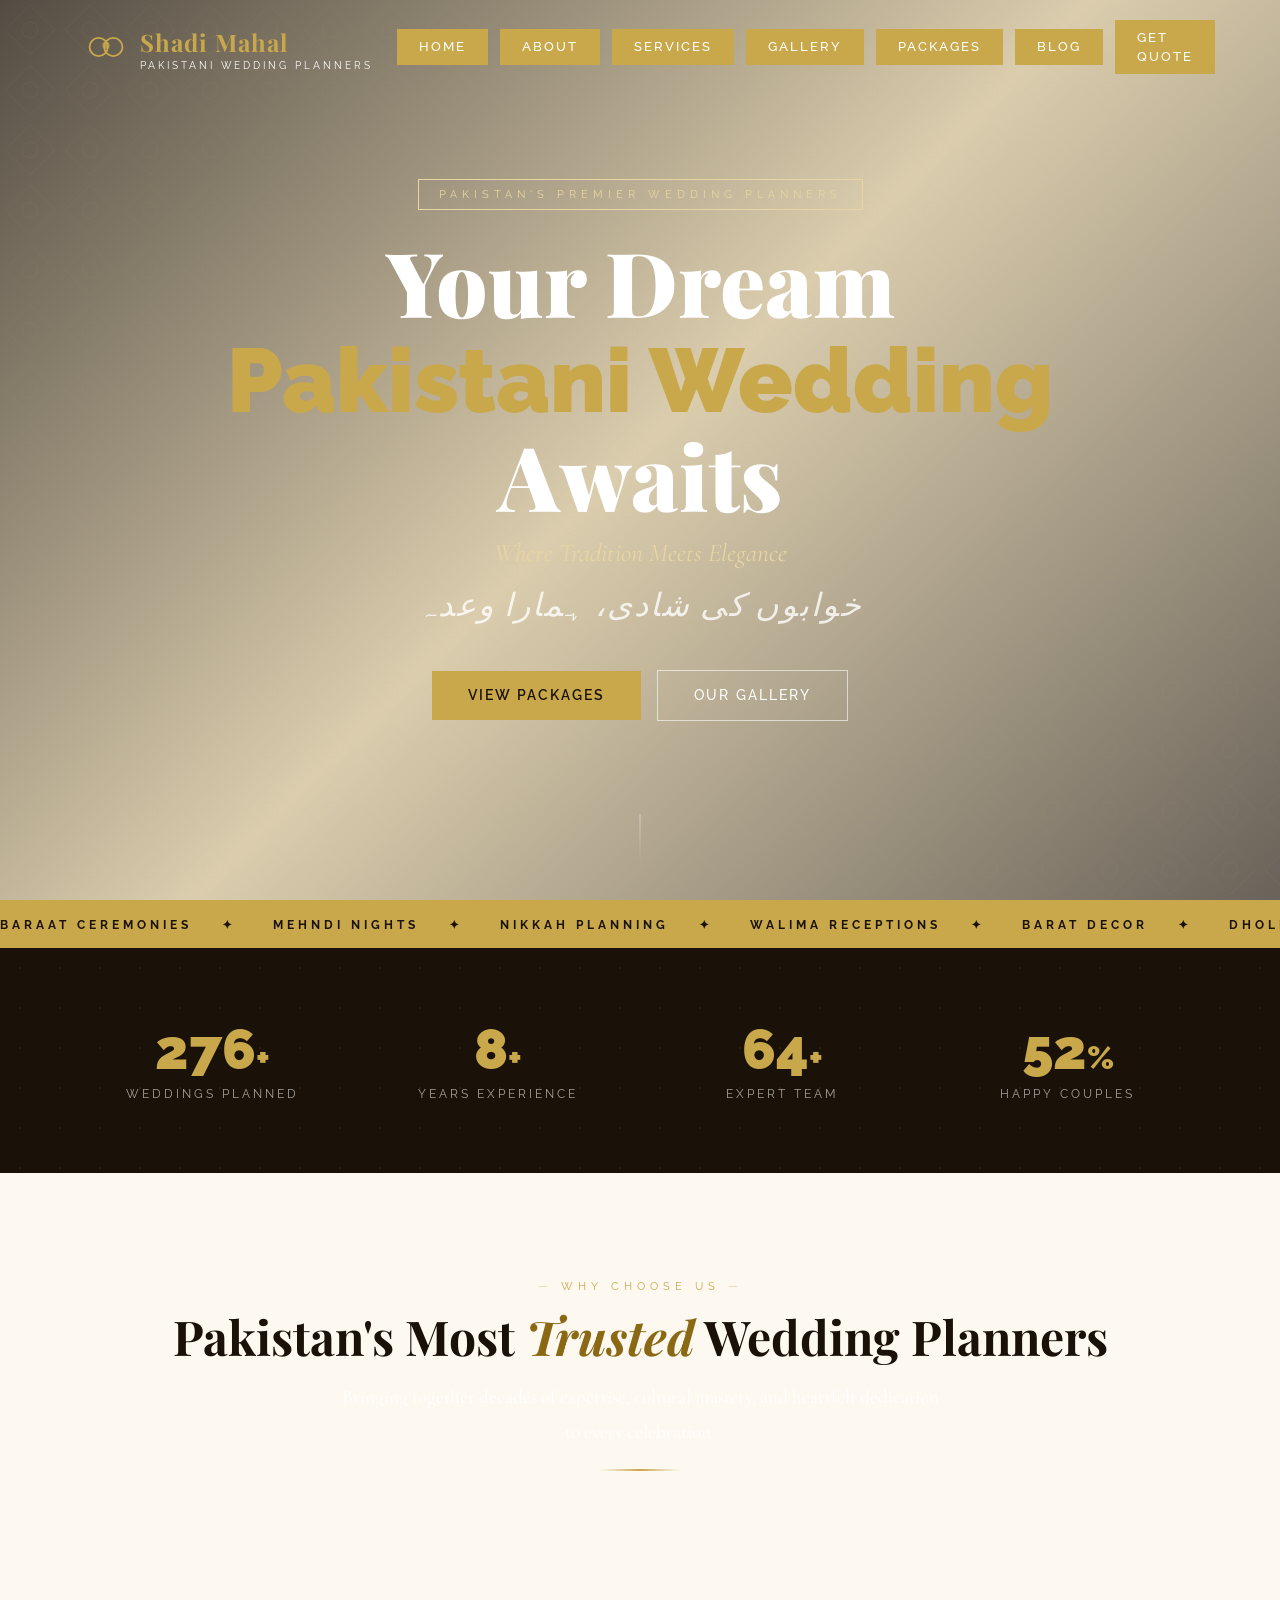
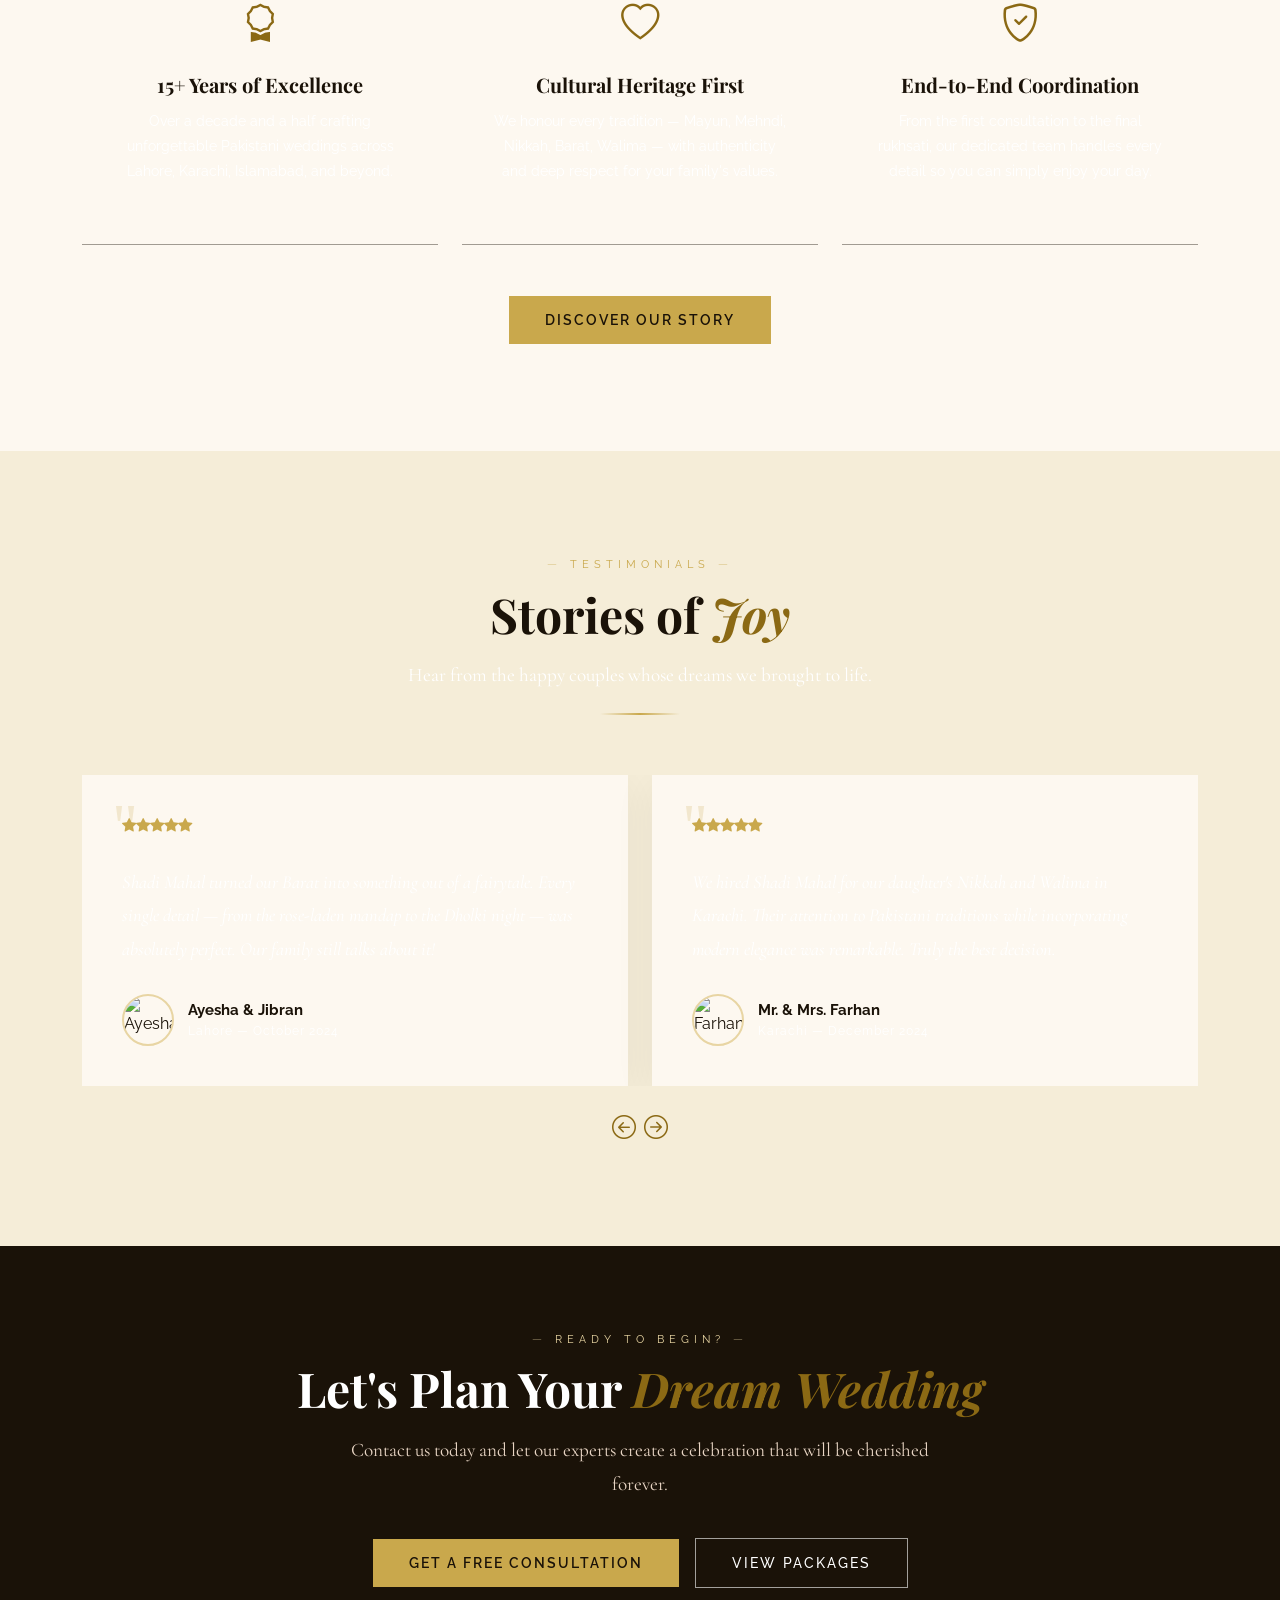
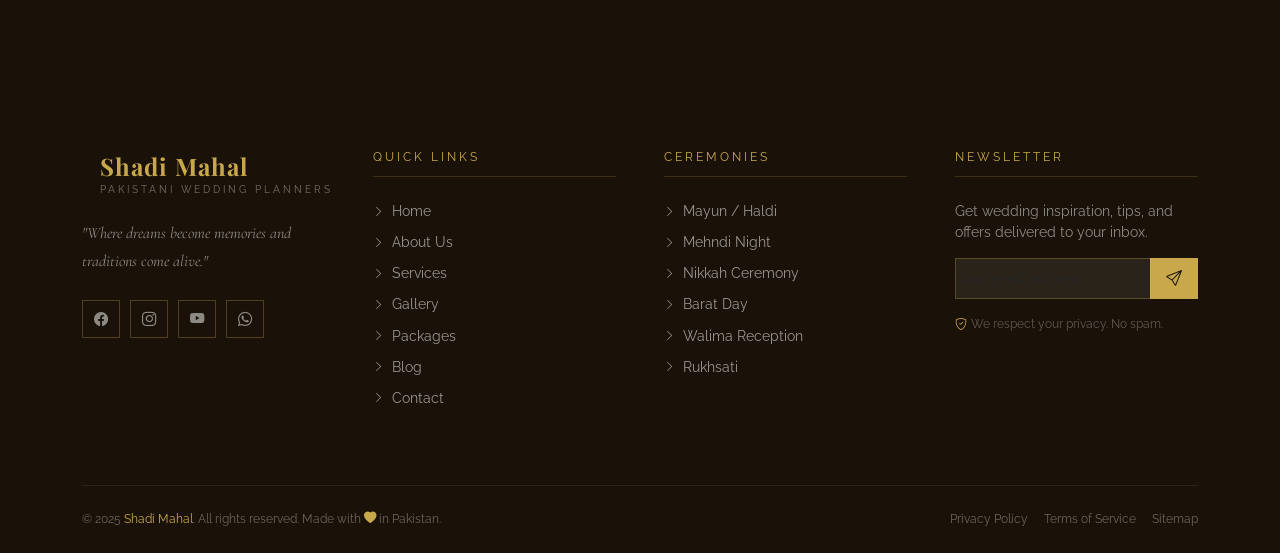
==== index.html @ f80d3769 "weddingplennar" ====
<!DOCTYPE html>
<html lang="en">
<head>
  <meta charset="UTF-8" />
  <meta name="viewport" content="width=device-width, initial-scale=1.0"/>
  <title>Shadi Mahal – Pakistani Wedding Planner | Home</title>
  <link rel="stylesheet" href="https://cdn.jsdelivr.net/npm/bootstrap@5.3.2/dist/css/bootstrap.min.css"/>
  <link rel="stylesheet" href="https://cdn.jsdelivr.net/npm/bootstrap-icons@1.11.3/font/bootstrap-icons.min.css"/>
  <link href="https://fonts.googleapis.com/css2?family=Playfair+Display:ital,wght@0,400;0,700;0,900;1,400;1,700&family=Cormorant+Garamond:ital,wght@0,300;0,400;0,600;1,300;1,400&family=Raleway:wght@300;400;500;600;700&display=swap" rel="stylesheet"/>
  <link rel="stylesheet" href="shared.css"/>
</head>
<body>

<!-- PRELOADER -->
<div id="preloader">
  <div class="preloader-logo">
    <svg width="46" height="46" viewBox="0 0 46 46" fill="none">
      <circle cx="15" cy="23" r="10" stroke="#c9a84c" stroke-width="2" fill="none"/>
      <circle cx="31" cy="23" r="10" stroke="#c9a84c" stroke-width="2" fill="none"/>
      <circle cx="23" cy="21" r="4" fill="#c9a84c" opacity="0.6"/>
    </svg>
  </div>
  <div class="preloader-text">Shadi Mahal</div>
</div>

<!-- NAVBAR -->
<nav class="navbar navbar-expand-lg" id="mainNav">
  <div class="container">
    <a class="navbar-brand" href="index.html">
      <div class="ring-logo">
        <svg width="42" height="42" viewBox="0 0 46 46" fill="none">
          <circle cx="15" cy="23" r="10" stroke="#c9a84c" stroke-width="2" fill="none"/>
          <circle cx="31" cy="23" r="10" stroke="#c9a84c" stroke-width="2" fill="none"/>
          <circle cx="23" cy="21" r="4" fill="#c9a84c" opacity="0.7"/>
        </svg>
      </div>
      <div>
        <span class="brand-name">Shadi Mahal</span>
        <span class="brand-tagline">Pakistani Wedding Planners</span>
      </div>
    </a>
    <button class="navbar-toggler border-0" type="button" data-bs-toggle="collapse" data-bs-target="#navbarNav">
      <i class="bi bi-list fs-3" style="color:var(--gold)"></i>
    </button>
    <div class="collapse navbar-collapse" id="navbarNav">
      <ul class="navbar-nav ms-auto align-items-lg-center gap-1">
        <li class="nav-item ms-2"><a class="nav-link active btn-nav" href="index.html">Home</a></li>
        <li class="nav-item ms-2"><a class="nav-link btn-nav" href="about.html">About</a></li>
        <li class="nav-item ms-2"><a class="nav-link btn-nav" href="services.html">Services</a></li>
        <li class="nav-item ms-2"><a class="nav-link btn-nav" href="gallery.html">Gallery</a></li>
        <li class="nav-item ms-2"><a class="nav-link btn-nav" href="packages.html">Packages</a></li>
        <li class="nav-item ms-2"><a class="nav-link btn-nav" href="blog.html">Blog</a></li>
        <li class="nav-item ms-2"><a class="nav-link btn-nav" href="contact.html">Get Quote</a></li>
      </ul>
    </div>
  </div>
</nav>

<!-- HERO -->
<section id="hero">
  <div class="hero-video-container">
    <video autoplay muted loop playsinline poster="https://images.unsplash.com/photo-1606800052052-a08af7148866?w=1600&q=80">
      
    </video>
  </div>
  <div class="hero-overlay"></div>
  <div class="hero-pattern"></div>
  <div class="petal-container" id="petalContainer"></div>
  <div class="hero-content container">
    <div class="hero-badge">Pakistan's Premier Wedding Planners</div>
    <h1 class="hero-title">Your Dream<br><span>Pakistani Wedding</span><br>Awaits</h1>
    <p class="hero-sub">Where Tradition Meets Elegance</p>
    <p class="hero-urdu">خوابوں کی شادی، ہمارا وعدہ</p>
    <div class="hero-btns">
      <a href="packages.html" class="btn-primary-gold">View Packages</a>
      <a href="gallery.html" class="btn-outline-gold">Our Gallery</a>
    </div>
  </div>
  <div class="hero-scroll">
    <div class="scroll-line"></div>
  </div>
</section>

<!-- MARQUEE -->
<div class="marquee-strip">
  <div class="marquee-inner">
    <span>Baraat Ceremonies</span><span class="marquee-sep">✦</span>
    <span>Mehndi Nights</span><span class="marquee-sep">✦</span>
    <span>Nikkah Planning</span><span class="marquee-sep">✦</span>
    <span>Walima Receptions</span><span class="marquee-sep">✦</span>
    <span>Barat Decor</span><span class="marquee-sep">✦</span>
    <span>Dholki Events</span><span class="marquee-sep">✦</span>
    <span>Floral Design</span><span class="marquee-sep">✦</span>
    <span>Photography</span><span class="marquee-sep">✦</span>
    <span>Catering Excellence</span><span class="marquee-sep">✦</span>
    <span>Baraat Ceremonies</span><span class="marquee-sep">✦</span>
    <span>Mehndi Nights</span><span class="marquee-sep">✦</span>
    <span>Nikkah Planning</span><span class="marquee-sep">✦</span>
    <span>Walima Receptions</span><span class="marquee-sep">✦</span>
    <span>Barat Decor</span><span class="marquee-sep">✦</span>
    <span>Dholki Events</span><span class="marquee-sep">✦</span>
    <span>Floral Design</span><span class="marquee-sep">✦</span>
    <span>Photography</span><span class="marquee-sep">✦</span>
    <span>Catering Excellence</span><span class="marquee-sep">✦</span>
  </div>
</div>

<!-- COUNTERS -->
<section id="counters">
  <div class="container">
    <div class="row text-center g-4">
      <div class="col-6 col-md-3 reveal delay-1">
        <div class="counter-block">
          <div class="counter-num"><span class="count-up" data-target="500">0</span><span class="counter-suffix">+</span></div>
          <div class="counter-label">Weddings Planned</div>
        </div>
      </div>
      <div class="col-6 col-md-3 reveal delay-2">
        <div class="counter-block">
          <div class="counter-num"><span class="count-up" data-target="15">0</span><span class="counter-suffix">+</span></div>
          <div class="counter-label">Years Experience</div>
        </div>
      </div>
      <div class="col-6 col-md-3 reveal delay-3">
        <div class="counter-block">
          <div class="counter-num"><span class="count-up" data-target="120">0</span><span class="counter-suffix">+</span></div>
          <div class="counter-label">Expert Team</div>
        </div>
      </div>
      <div class="col-6 col-md-3 reveal delay-4">
        <div class="counter-block">
          <div class="counter-num"><span class="count-up" data-target="98">0</span><span class="counter-suffix">%</span></div>
          <div class="counter-label">Happy Couples</div>
        </div>
      </div>
    </div>
  </div>
</section>

<!-- QUICK INTRO / WHY US -->
<section style="padding:100px 0; background:var(--ivory);">
  <div class="container">
    <div class="section-header reveal">
      <div class="section-eyebrow">Why Choose Us</div>
      <h2 class="section-title">Pakistan's Most <em>Trusted</em> Wedding Planners</h2>
      <p class="section-desc">Bringing together decades of expertise, cultural mastery, and heartfelt dedication to every celebration.</p>
      <div class="gold-divider"></div>
    </div>
    <div class="row g-4 mt-2">
      <div class="col-md-4 reveal delay-1">
        <div class="service-card text-center">
          <i class="bi bi-award service-icon" style="display:block;text-align:center"></i>
          <h4 class="service-title">15+ Years of Excellence</h4>
          <p class="service-text">Over a decade and a half crafting unforgettable Pakistani weddings across Lahore, Karachi, Islamabad, and beyond.</p>
        </div>
      </div>
      <div class="col-md-4 reveal delay-2">
        <div class="service-card text-center">
          <i class="bi bi-heart service-icon" style="display:block;text-align:center"></i>
          <h4 class="service-title">Cultural Heritage First</h4>
          <p class="service-text">We honour every tradition — Mayun, Mehndi, Nikkah, Barat, Walima — with authenticity and deep respect for your family's values.</p>
        </div>
      </div>
      <div class="col-md-4 reveal delay-3">
        <div class="service-card text-center">
          <i class="bi bi-shield-check service-icon" style="display:block;text-align:center"></i>
          <h4 class="service-title">End-to-End Coordination</h4>
          <p class="service-text">From the first consultation to the final rukhsati, our dedicated team handles every detail so you can simply enjoy your day.</p>
        </div>
      </div>
    </div>
    <div class="text-center mt-5 reveal">
      <a href="about.html" class="btn-primary-gold" style="color:var(--deep)">Discover Our Story</a>
    </div>
  </div>
</section>

<!-- TESTIMONIALS -->
<section id="testimonials" style="padding:100px 0; background: var(--cream);">
  <div class="container">
    <div class="section-header reveal">
      <div class="section-eyebrow">Testimonials</div>
      <h2 class="section-title">Stories of <em>Joy</em></h2>
      <p class="section-desc">Hear from the happy couples whose dreams we brought to life.</p>
      <div class="gold-divider"></div>
    </div>
    <div id="testimonialsCarousel" class="carousel slide" data-bs-ride="carousel">
      <div class="carousel-inner">
        <div class="carousel-item active">
          <div class="row g-4">
            <div class="col-md-6 reveal delay-1">
              <div class="testimonial-card">
                <div class="testi-quote-icon">"</div>
                <div class="testi-stars"><i class="bi bi-star-fill"></i><i class="bi bi-star-fill"></i><i class="bi bi-star-fill"></i><i class="bi bi-star-fill"></i><i class="bi bi-star-fill"></i></div>
                <p class="testi-text">Shadi Mahal turned our Barat into something out of a fairytale. Every single detail — from the rose-laden mandap to the Dholki night — was absolutely perfect. Our family still talks about it!</p>
                <div class="testi-author">
                  <img src="https://randomuser.me/api/portraits/women/44.jpg" alt="Ayesha" class="testi-avatar"/>
                  <div>
                    <div class="testi-name">Ayesha & Jibran</div>
                    <div class="testi-role">Lahore — October 2024</div>
                  </div>
                </div>
              </div>
            </div>
            <div class="col-md-6 reveal delay-2">
              <div class="testimonial-card">
                <div class="testi-quote-icon">"</div>
                <div class="testi-stars"><i class="bi bi-star-fill"></i><i class="bi bi-star-fill"></i><i class="bi bi-star-fill"></i><i class="bi bi-star-fill"></i><i class="bi bi-star-fill"></i></div>
                <p class="testi-text">We hired Shadi Mahal for our daughter's Nikkah and Walima in Karachi. Their attention to Pakistani traditions while incorporating modern elegance was remarkable. Truly the best decision.</p>
                <div class="testi-author">
                  <img src="https://randomuser.me/api/portraits/men/45.jpg" alt="Farhan" class="testi-avatar"/>
                  <div>
                    <div class="testi-name">Mr. & Mrs. Farhan</div>
                    <div class="testi-role">Karachi — December 2024</div>
                  </div>
                </div>
              </div>
            </div>
          </div>
        </div>
        <div class="carousel-item">
          <div class="row g-4">
            <div class="col-md-6">
              <div class="testimonial-card">
                <div class="testi-quote-icon">"</div>
                <div class="testi-stars"><i class="bi bi-star-fill"></i><i class="bi bi-star-fill"></i><i class="bi bi-star-fill"></i><i class="bi bi-star-fill"></i><i class="bi bi-star-fill"></i></div>
                <p class="testi-text">The mehndi decor was beyond our imagination. Yellow marigolds everywhere, live dhol, perfect lighting — exactly the vibrant, joyful Pakistani mehndi we dreamed of. Worth every rupee!</p>
                <div class="testi-author">
                  <img src="https://randomuser.me/api/portraits/women/65.jpg" alt="Sana" class="testi-avatar"/>
                  <div>
                    <div class="testi-name">Sana & Usman</div>
                    <div class="testi-role">Islamabad — January 2025</div>
                  </div>
                </div>
              </div>
            </div>
            <div class="col-md-6">
              <div class="testimonial-card">
                <div class="testi-quote-icon">"</div>
                <div class="testi-stars"><i class="bi bi-star-fill"></i><i class="bi bi-star-fill"></i><i class="bi bi-star-fill"></i><i class="bi bi-star-fill"></i><i class="bi bi-star-half"></i></div>
                <p class="testi-text">From coordinating 600 guests at our Walima to managing last-minute changes, the Shadi Mahal team handled everything with grace and professionalism. Highly recommended!</p>
                <div class="testi-author">
                  <img src="https://randomuser.me/api/portraits/men/32.jpg" alt="Hamza" class="testi-avatar"/>
                  <div>
                    <div class="testi-name">Hamza & Zara</div>
                    <div class="testi-role">Rawalpindi — March 2025</div>
                  </div>
                </div>
              </div>
            </div>
          </div>
        </div>
      </div>
      <div class="d-flex justify-content-center gap-2 mt-4">
        <button class="carousel-control-prev" type="button" data-bs-target="#testimonialsCarousel" data-bs-slide="prev" style="position:static;width:auto;background:none;color:var(--gold-dark);font-size:1.5rem;opacity:1"><i class="bi bi-arrow-left-circle"></i></button>
        <button class="carousel-control-next" type="button" data-bs-target="#testimonialsCarousel" data-bs-slide="next" style="position:static;width:auto;background:none;color:var(--gold-dark);font-size:1.5rem;opacity:1"><i class="bi bi-arrow-right-circle"></i></button>
      </div>
    </div>
  </div>
</section>

<!-- CTA BAND -->
<section style="padding:80px 0; background:var(--deep);">
  <div class="container text-center">
    <div class="reveal">
      <div class="section-eyebrow" style="color:var(--gold-light)">Ready to Begin?</div>
      <h2 class="section-title" style="color:#fff;">Let's Plan Your <em>Dream Wedding</em></h2>
      <p class="section-desc" style="color:var(--blush); margin-bottom:36px;">Contact us today and let our experts create a celebration that will be cherished forever.</p>
      <flex-box style="display: flex; gap: 16px; justify-content: center; align-items: center; flex-wrap: wrap;">
        <a href="contact.html" class="btn-primary-gold" style="color:var(--deep)">Get a Free Consultation</a>
        <a href="packages.html" class="btn-outline-gold">View Packages</a>
      </flex-box>
    </div>
  </div>
</section>

<!-- FOOTER -->
<footer id="footer">
  <div class="container">
    <div class="row g-5">
      <div class="col-lg-3 col-md-6">
        <div class="footer-brand">
          <a class="navbar-brand" href="index.html">
            <svg width="36" height="36" viewBox="0 0 46 46" fill="none"><circle cx="15" cy="23" r="10" stroke="#c9a84c" stroke-width="2" fill="none"/><circle cx="31" cy="23" r="10" stroke="#c9a84c" stroke-width="2" fill="none"/><circle cx="23" cy="21" r="4" fill="#c9a84c" opacity="0.7"/></svg>
            <div class="ms-2"><span class="brand-name">Shadi Mahal</span><span class="brand-tagline">Pakistani Wedding Planners</span></div>
          </a>
        </div>
        <p class="footer-desc">"Where dreams become memories and traditions come alive."</p>
        <div class="footer-socials">
          <a href="#"><i class="bi bi-facebook"></i></a>
          <a href="#"><i class="bi bi-instagram"></i></a>
          <a href="#"><i class="bi bi-youtube"></i></a>
          <a href="#"><i class="bi bi-whatsapp"></i></a>
        </div>
      </div>
      <div class="col-lg-3 col-md-6 col-6">
        <div class="footer-heading">Quick Links</div>
        <ul class="footer-links">
          <li><a href="index.html"><i class="bi bi-chevron-right"></i>Home</a></li>
          <li><a href="about.html"><i class="bi bi-chevron-right"></i>About Us</a></li>
          <li><a href="services.html"><i class="bi bi-chevron-right"></i>Services</a></li>
          <li><a href="gallery.html"><i class="bi bi-chevron-right"></i>Gallery</a></li>
          <li><a href="packages.html"><i class="bi bi-chevron-right"></i>Packages</a></li>
          <li><a href="blog.html"><i class="bi bi-chevron-right"></i>Blog</a></li>
          <li><a href="contact.html"><i class="bi bi-chevron-right"></i>Contact</a></li>
        </ul>
      </div>
      <div class="col-lg-3 col-md-6 col-6">
        <div class="footer-heading">Ceremonies</div>
        <ul class="footer-links">
          <li><a href="#"><i class="bi bi-chevron-right"></i>Mayun / Haldi</a></li>
          <li><a href="#"><i class="bi bi-chevron-right"></i>Mehndi Night</a></li>
          <li><a href="#"><i class="bi bi-chevron-right"></i>Nikkah Ceremony</a></li>
          <li><a href="#"><i class="bi bi-chevron-right"></i>Barat Day</a></li>
          <li><a href="#"><i class="bi bi-chevron-right"></i>Walima Reception</a></li>
          <li><a href="#"><i class="bi bi-chevron-right"></i>Rukhsati</a></li>
        </ul>
      </div>
      <div class="col-lg-3 col-md-6">
        <div class="footer-heading">Newsletter</div>
        <p style="font-size:.85rem;color:rgba(255,255,255,.5);margin-bottom:16px">Get wedding inspiration, tips, and offers delivered to your inbox.</p>
        <div class="input-group mb-3">
          <input type="email" class="form-control" style="background:rgba(255,255,255,.07);border:1px solid rgba(201,168,76,.3);border-right:none;color:#fff;border-radius:0;font-size:.85rem" placeholder="Your email address"/>
          <button style="background:var(--gold);border:none;padding:0 16px;color:var(--deep)"><i class="bi bi-send"></i></button>
        </div>
        <p style="font-size:.75rem;color:rgba(255,255,255,.3)"><i class="bi bi-shield-check me-1" style="color:var(--gold)"></i>We respect your privacy. No spam.</p>
      </div>
    </div>
    <div class="footer-bottom">
      <p>© 2025 <a href="#">Shadi Mahal</a>. All rights reserved. Made with <i class="bi bi-heart-fill" style="color:var(--gold)"></i> in Pakistan.</p>
      <div style="display:flex;gap:16px;flex-wrap:wrap">
        <a href="#" style="font-size:.75rem;color:rgba(255,255,255,.35);text-decoration:none">Privacy Policy</a>
        <a href="#" style="font-size:.75rem;color:rgba(255,255,255,.35);text-decoration:none">Terms of Service</a>
        <a href="#" style="font-size:.75rem;color:rgba(255,255,255,.35);text-decoration:none">Sitemap</a>
      </div>
    </div>
  </div>
</footer>

<button id="backToTop" title="Back to top"><i class="bi bi-chevron-up"></i></button>

<script src="https://cdn.jsdelivr.net/npm/jquery@3.7.1/dist/jquery.min.js"></script>
<script src="https://cdn.jsdelivr.net/npm/bootstrap@5.3.2/dist/js/bootstrap.bundle.min.js"></script>
<script src="shared.js"></script>
</body>
</html>
---- shared.css ----
/* ===== ROOT VARIABLES ===== */
:root {
  --gold: #c9a84c;
  --gold-light: #e8d5a3;
  --gold-dark: #8b6914;
  --ivory: #fdf8f0;
  --deep: #1a1208;
  --charcoal: #2c2416;
  --cream: #f5edd8;
  --blush: #e8d5c4;
  --text-dark: #1a1208;
  --text-mid: #ffffff;
  --border: rgba(201,168,76,0.3);
  --shadow: 0 20px 60px rgba(26,18,8,0.15);
}

/* ===== GLOBAL ===== */
*, *::before, *::after { box-sizing: border-box; margin: 0; padding: 0; }
html { scroll-behavior: smooth; }
body { font-family: 'Raleway', sans-serif; background: var(--ivory); color: var(--text-dark); overflow-x: hidden; }
h1, h2, h3, h4 { font-family: 'Playfair Display', serif; }
p, span, a, li { font-family: 'Raleway', sans-serif; }
.serif-italic { font-family: 'Cormorant Garamond', serif; font-style: italic; }

/* ===== PRELOADER ===== */
#preloader {
  position: fixed; inset: 0; z-index: 9999;
  background: var(--deep);
  display: flex; flex-direction: column;
  align-items: center; justify-content: center;
  transition: opacity .6s ease, visibility .6s ease;
}
#preloader.hide { opacity: 0; visibility: hidden; }
.preloader-logo {
  width: 90px; height: 90px;
  border: 3px solid var(--gold); border-radius: 50%;
  display: flex; align-items: center; justify-content: center;
  animation: spin-slow 3s linear infinite; margin-bottom: 20px;
}
.preloader-logo svg { animation: counter-spin 3s linear infinite; }
@keyframes spin-slow { to { transform: rotate(360deg); } }
@keyframes counter-spin { to { transform: rotate(-360deg); } }
.preloader-text {
  color: var(--gold-light); font-family: 'Playfair Display', serif;
  font-size: 1.4rem; letter-spacing: 6px; text-transform: uppercase;
  animation: pulse-text 1.5s ease-in-out infinite;
}
@keyframes pulse-text { 0%,100% { opacity:.4; } 50% { opacity: 1; } }

/* ===== RING LOGO ===== */
.ring-logo { width: 48px; height: 48px; display: inline-flex; align-items: center; justify-content: center; }

/* ===== NAVBAR ===== */
#mainNav {
  position: fixed; top: 0; left: 0; right: 0; z-index: 1000;
  padding: 18px 0; transition: all .4s ease;
}
#mainNav.scrolled {
  background: rgba(253,248,240,0.97); backdrop-filter: blur(12px);
  padding: 10px 0; box-shadow: 0 2px 30px rgba(26,18,8,0.1);
}
.navbar-brand { display: flex; align-items: center; gap: 10px; text-decoration: none; }
.brand-name { font-family: 'Playfair Display', serif; font-size: 1.5rem; font-weight: 700; color: var(--gold); letter-spacing: 1px; }
.brand-tagline { font-size: .65rem; letter-spacing: 3px; text-transform: uppercase; color: var(--text-mid); display: block; line-height: 1; }
.nav-link { color: var(--text-mid) !important; font-weight: 500; font-size: .85rem; letter-spacing: 1.5px; text-transform: uppercase; padding: 6px 14px !important; position: relative; transition: color .3s; }
.nav-link::after { content: ''; position: absolute; bottom: 0; left: 50%; right: 50%; height: 1px; background: var(--gold); transition: all .3s ease; }
.nav-link:hover::after, .nav-link.active::after { left: 14px; right: 14px; }
.nav-link:hover { color: var(--gold) !important; }
.btn-nav { background: var(--gold); color: #fff !important; border-radius: 0; padding: 8px 22px !important; font-size: .8rem; letter-spacing: 2px; transition: all .3s; }
.btn-nav:hover { background: var(--gold-dark); transform: translateY(-1px); }
.btn-nav::after { display: none; }

/* ===== PAGE HERO BANNER (for inner pages) ===== */
.page-hero {
  padding: 160px 0 80px;
  background: var(--deep);
  text-align: center;
  position: relative;
  overflow: hidden;
}
.page-hero::before {
  content: '';
  position: absolute; inset: 0;
  background-image: url("data:image/svg+xml,%3Csvg xmlns='http://www.w3.org/2000/svg' width='60' height='60'%3E%3Cpath d='M30 5 L55 30 L30 55 L5 30 Z' fill='none' stroke='%23c9a84c' stroke-width='1'/%3E%3Ccircle cx='30' cy='30' r='8' fill='none' stroke='%23c9a84c' stroke-width='1'/%3E%3C/svg%3E");
  opacity: .05;
}
.page-hero-img {
  position: absolute; inset: 0;
  background-size: cover; background-position: center;
  z-index: 0;
}
.page-hero-img::after {
  content: ''; position: absolute; inset: 0;
  background: rgba(26,18,8,0.72);
}
.page-hero-content { position: relative; z-index: 1; }
.page-hero .section-eyebrow { color: var(--gold-light); }
.page-hero h1 { color: #fff; font-size: clamp(2.2rem,5vw,4rem); font-weight: 900; margin-bottom: 16px; }
.page-hero h1 em { color: var(--gold); font-style: italic; }
.page-hero p { font-family: 'Cormorant Garamond', serif; font-style: italic; font-size: 1.2rem; color: var(--blush); max-width: 600px; margin: 0 auto; }
.breadcrumb-wrap { margin-top: 24px; }
.breadcrumb { justify-content: center; background: none; padding: 0; margin: 0; }
.breadcrumb-item a { color: var(--gold-light); text-decoration: none; font-size: .8rem; letter-spacing: 1px; }
.breadcrumb-item.active { color: rgba(255,255,255,.5); font-size: .8rem; }
.breadcrumb-item+.breadcrumb-item::before { color: rgba(255,255,255,.3); }

/* ===== HERO SECTION (HOME) ===== */
#hero {
  height: 100vh; min-height: 700px;
  position: relative; overflow: hidden;
  display: flex; align-items: center; justify-content: center;
}
.hero-video-container { position: absolute; inset: 0; z-index: 0; }
.hero-video-container video { width: 100%; height: 100%; object-fit: cover; }
.hero-overlay { position: absolute; inset: 0; background: linear-gradient(135deg, rgba(26,18,8,0.75) 0%, rgba(139,105,20,0.3) 50%, rgba(26,18,8,0.65) 100%); z-index: 1; }
.hero-pattern { position: absolute; inset: 0; z-index: 1; opacity: .07; background-image: url("data:image/svg+xml,%3Csvg xmlns='http://www.w3.org/2000/svg' width='60' height='60'%3E%3Cpath d='M30 5 L55 30 L30 55 L5 30 Z' fill='none' stroke='%23c9a84c' stroke-width='1'/%3E%3Ccircle cx='30' cy='30' r='8' fill='none' stroke='%23c9a84c' stroke-width='1'/%3E%3C/svg%3E"); }
.hero-content { position: relative; z-index: 2; text-align: center; color: #fff; padding: 20px; }
.hero-badge { display: inline-block; border: 1px solid var(--gold-light); color: var(--gold-light); font-size: .7rem; letter-spacing: 5px; text-transform: uppercase; padding: 6px 20px; margin-bottom: 24px; animation: fadeInDown .8s ease both; }
.hero-title { font-size: clamp(2.8rem, 7vw, 6rem); font-weight: 900; line-height: 1.05; margin-bottom: 12px; animation: fadeInUp .8s .2s ease both; }
.hero-title span { color: var(--gold); }
.hero-sub { font-family: 'Cormorant Garamond', serif; font-style: italic; font-size: clamp(1.1rem, 2.5vw, 1.6rem); color: var(--gold-light); margin-bottom: 10px; animation: fadeInUp .8s .35s ease both; }
.hero-urdu { font-size: clamp(1.2rem, 3vw, 2rem); color: rgba(255,255,255,.8); margin-bottom: 40px; animation: fadeInUp .8s .5s ease both; font-family: 'Cormorant Garamond', serif; font-style: italic; letter-spacing: 2px; }
.hero-btns { animation: fadeInUp .8s .65s ease both; display: flex; gap: 16px; align-items: center; justify-content: center; flex-wrap: wrap;}
.hero-scroll { position: absolute; bottom: 36px; left: 50%; transform: translateX(-50%); z-index: 2; display: flex; flex-direction: column; align-items: center; color: rgba(255,255,255,.6); font-size: .7rem; letter-spacing: 3px; text-transform: uppercase; gap: 8px; animation: fadeIn 1s 1.2s both; }
.scroll-line { width: 1px; height: 50px; background: linear-gradient(to bottom, rgba(255,255,255,.5), transparent); animation: scroll-line 1.5s ease-in-out infinite; }
@keyframes scroll-line { 0%,100%{transform:scaleY(0.3);opacity:.4} 50%{transform:scaleY(1);opacity:1} }

/* ===== BUTTONS ===== */
.btn-primary-gold { background: var(--gold); color: var(--deep); border: none; padding: 14px 36px; font-size: .85rem; font-weight: 600; letter-spacing: 2px; text-transform: uppercase; text-decoration: none; display: inline-block; transition: all .3s; position: relative; overflow: hidden; }
.btn-primary-gold::before { content: ''; position: absolute; inset: 0; background: rgba(255,255,255,.2); transform: translateX(-110%) skewX(-20deg); transition: transform .4s ease; }
.btn-primary-gold:hover::before { transform: translateX(110%) skewX(-20deg); }
.btn-primary-gold:hover { background: var(--deep); color: var(--gold); transform: translateY(-2px); }
.btn-outline-gold { border: 1px solid rgba(255,255,255,.6); color: #fff; padding: 14px 36px; font-size: .85rem; font-weight: 500; letter-spacing: 2px; text-transform: uppercase; text-decoration: none; display: inline-block; transition: all .3s; }
.btn-outline-gold:hover { background: rgba(255,255,255,.1); color: #fff; transform: translateY(-2px); }

/* ===== SECTION STYLES ===== */
.section-header { text-align: center; margin-bottom: 60px; }
.section-eyebrow { display: inline-block; font-size: .7rem; letter-spacing: 5px; text-transform: uppercase; color: var(--gold); margin-bottom: 14px; position: relative; }
.section-eyebrow::before, .section-eyebrow::after { content: '—'; margin: 0 8px; opacity: .5; }
.section-title { font-size: clamp(2rem, 4vw, 3rem); font-weight: 700; line-height: 1.15; color: var(--deep); margin-bottom: 16px; }
.section-title em { font-style: italic; color: var(--gold-dark); }
.section-desc { font-family: 'Cormorant Garamond', serif; font-size: 1.2rem; color: var(--text-mid); max-width: 600px; margin: 0 auto; line-height: 1.8; }
.gold-divider { width: 80px; height: 2px; background: linear-gradient(to right, transparent, var(--gold), transparent); margin: 20px auto 0; }

/* ===== ABOUT ===== */
#about { padding: 100px 0; background: var(--ivory); }
.about-img-wrap { position: relative; padding: 20px 20px 20px 0; }
.about-img-wrap img { width: 100%; height: 520px; object-fit: cover; display: block; }
.about-img-border { position: absolute; top: 0; left: 20px; right: -20px; bottom: 20px; border: 2px solid var(--gold); z-index: -1; }
.about-badge { position: absolute; bottom: 50px; right: -10px; background: var(--deep); color: #fff; padding: 20px 24px; text-align: center; min-width: 130px; }
.about-badge .num { font-family: 'Playfair Display', serif; font-size: 2.5rem; font-weight: 900; color: var(--gold); line-height: 1; }
.about-badge .lbl { font-size: .7rem; letter-spacing: 2px; text-transform: uppercase; }
.about-text-block { padding-left: 40px; }
.about-quote { font-family: 'Cormorant Garamond', serif; font-style: italic; font-size: 1.35rem; color: var(--text-mid); border-left: 3px solid var(--gold); padding-left: 20px; margin-bottom: 24px; line-height: 1.7; }
.about-text { color: var(--text-mid); line-height: 1.9; font-size: .95rem; margin-bottom: 16px; }
.about-features { list-style: none; padding: 0; margin: 24px 0; }
.about-features li { display: flex; align-items: center; gap: 12px; padding: 8px 0; border-bottom: 1px solid var(--border); font-size: .9rem; color: var(--text-dark); }
.about-features li i { color: var(--gold); font-size: 1rem; }

/* ===== SERVICES ===== */
#services { padding: 100px 0; background: var(--cream); }
.service-card { background: var(--ivory); padding: 40px 30px; border-bottom: 3px solid transparent; transition: all .4s ease; height: 100%; position: relative; overflow: hidden; }
.service-card::before { content: ''; position: absolute; inset: 0; background: var(--deep); transform: translateY(100%); transition: transform .4s ease; z-index: 0; }
.service-card:hover::before { transform: translateY(0); }
.service-card:hover { border-bottom-color: var(--gold); box-shadow: var(--shadow); }
.service-card:hover .service-icon, .service-card:hover .service-title, .service-card:hover .service-text, .service-card:hover .service-link { color: #fff; }
.service-card:hover .service-icon { color: var(--gold) !important; }
.service-icon { font-size: 2.4rem; color: var(--gold-dark); margin-bottom: 20px; display: block; position: relative; z-index: 1; transition: color .4s; }
.service-num { position: absolute; top: 20px; right: 24px; font-family: 'Playfair Display', serif; font-size: 3.5rem; font-weight: 900; color: rgba(201,168,76,0.1); line-height: 1; transition: color .4s; z-index: 1; }
.service-card:hover .service-num { color: rgba(255,255,255,.07); }
.service-title { font-size: 1.25rem; font-weight: 700; margin-bottom: 12px; color: var(--deep); position: relative; z-index: 1; transition: color .4s; }
.service-text { font-size: .88rem; color: var(--text-mid); line-height: 1.8; margin-bottom: 20px; position: relative; z-index: 1; transition: color .4s; }
.service-link { font-size: .75rem; letter-spacing: 2px; text-transform: uppercase; color: var(--gold-dark); text-decoration: none; font-weight: 600; position: relative; z-index: 1; transition: color .4s; }
.service-link i { margin-left: 6px; transition: transform .3s; }
.service-link:hover i { transform: translateX(4px); }

/* ===== GALLERY ===== */
#gallery { padding: 100px 0; background: var(--ivory); }
.gallery-filter { display: flex; justify-content: center; gap: 8px; flex-wrap: wrap; margin-bottom: 40px; }
.filter-btn { background: none; border: 1px solid var(--border); color: var(--text-dark); padding: 8px 22px; font-size: .75rem; letter-spacing: 2px; text-transform: uppercase; cursor: pointer; transition: all .3s; }
.filter-btn.active, .filter-btn:hover { background: var(--deep); border-color: var(--deep); color: #fff; }
.gallery-grid { column-count: 3; column-gap: 16px; }
.gallery-item { break-inside: avoid; margin-bottom: 16px; overflow: hidden; position: relative; cursor: pointer; }
.gallery-item img { width: 100%; display: block; transition: transform .5s ease; }
.gallery-item:hover img { transform: scale(1.05); }
.gallery-overlay { position: absolute; inset: 0; background: rgba(26,18,8,.65); opacity: 0; transition: opacity .4s; display: flex; align-items: center; justify-content: center; flex-direction: column; gap: 8px; }
.gallery-item:hover .gallery-overlay { opacity: 1; }
.gallery-overlay i { font-size: 1.8rem; color: var(--gold-light); }
.gallery-overlay span { color: #fff; font-size: .8rem; letter-spacing: 2px; text-transform: uppercase; }
@media(max-width:768px){ .gallery-grid { column-count: 2; } }
@media(max-width:480px){ .gallery-grid { column-count: 1; } }

/* ===== PACKAGES ===== */
#packages { padding: 100px 0; background: var(--deep); }
#packages .section-title { color: #fff; }
#packages .section-desc { color: var(--blush); }
.pkg-card { background: rgba(255,255,255,.04); border: 1px solid rgba(201,168,76,.2); padding: 40px 30px; transition: all .4s; position: relative; height: 100%; }
.pkg-card.featured { background: var(--gold); border-color: var(--gold); }
.pkg-card:hover:not(.featured) { background: rgba(255,255,255,.08); border-color: var(--gold); transform: translateY(-6px); }
.pkg-badge { position: absolute; top: -14px; left: 50%; transform: translateX(-50%); background: var(--deep); color: var(--gold); border: 1px solid var(--gold); font-size: .65rem; letter-spacing: 3px; text-transform: uppercase; padding: 4px 16px; white-space: nowrap; }
.pkg-card.featured .pkg-badge { background: var(--deep); }
.pkg-name { font-size: 1.4rem; font-weight: 700; color: #fff; margin-bottom: 6px; }
.pkg-card.featured .pkg-name { color: var(--deep); }
.pkg-sub { font-size: .75rem; letter-spacing: 3px; text-transform: uppercase; color: var(--gold-light); margin-bottom: 24px; }
.pkg-card.featured .pkg-sub { color: var(--deep); opacity: .7; }
.pkg-price { font-family: 'Playfair Display', serif; font-size: 2.8rem; font-weight: 900; color: var(--gold); margin-bottom: 4px; line-height: 1; }
.pkg-card.featured .pkg-price { color: var(--deep); }
.pkg-per { font-size: .75rem; color: rgba(255,255,255,.5); margin-bottom: 30px; }
.pkg-card.featured .pkg-per { color: rgba(26,18,8,.6); }
.pkg-list { list-style: none; padding: 0; margin: 0 0 30px; }
.pkg-list li { padding: 9px 0; border-bottom: 1px solid rgba(255,255,255,.08); font-size: .88rem; color: rgba(255,255,255,.75); display: flex; align-items: center; gap: 10px; }
.pkg-card.featured .pkg-list li { color: var(--deep); border-bottom-color: rgba(26,18,8,.15); }
.pkg-list li i { font-size: .9rem; }
.pkg-list li .bi-check-circle-fill { color: var(--gold); }
.pkg-card.featured .pkg-list li .bi-check-circle-fill { color: var(--deep); }
.pkg-list li .bi-x-circle { opacity: .3; }
.btn-pkg { display: block; width: 100%; background: var(--gold); color: var(--deep); border: none; padding: 14px; font-size: .8rem; font-weight: 700; letter-spacing: 2px; text-transform: uppercase; cursor: pointer; transition: all .3s; text-decoration: none; text-align: center; }
.btn-pkg:hover { background: #fff; }
.pkg-card.featured .btn-pkg { background: var(--deep); color: #fff; }
.pkg-card.featured .btn-pkg:hover { background: var(--charcoal); }

/* ===== TESTIMONIALS ===== */
#testimonials { padding: 100px 0; background: var(--cream); }
.testimonial-card { background: var(--ivory); padding: 40px; position: relative; box-shadow: 0 8px 40px rgba(26,18,8,.06); }
.testi-quote-icon { font-size: 4rem; color: var(--gold); opacity: .2; line-height: 1; font-family: Georgia, serif; position: absolute; top: 20px; left: 30px; }
.testi-text { font-family: 'Cormorant Garamond', serif; font-style: italic; font-size: 1.15rem; line-height: 1.8; color: var(--text-mid); margin-bottom: 28px; margin-top: 30px; }
.testi-stars { color: var(--gold); margin-bottom: 16px; font-size: .9rem; }
.testi-author { display: flex; align-items: center; gap: 14px; }
.testi-avatar { width: 52px; height: 52px; border-radius: 50%; object-fit: cover; border: 2px solid var(--gold-light); }
.testi-name { font-weight: 700; font-size: .95rem; color: var(--deep); }
.testi-role { font-size: .75rem; color: var(--text-mid); letter-spacing: 1px; }

/* ===== TEAM ===== */
#team { padding: 100px 0; background: var(--ivory); }
.team-card { text-align: center; transition: transform .4s; }
.team-card:hover { transform: translateY(-8px); }
.team-img-wrap { position: relative; display: inline-block; width: 200px; height: 200px; margin-bottom: 20px; }
.team-img-wrap img { width: 100%; height: 100%; object-fit: cover; border-radius: 50%; border: 4px solid var(--ivory); box-shadow: 0 8px 30px rgba(26,18,8,.12); }
.team-img-border { position: absolute; inset: -8px; border-radius: 50%; border: 2px solid var(--gold); animation: rotate-border 8s linear infinite; border-style: dashed; }
@keyframes rotate-border { to { transform: rotate(360deg); } }
.team-name { font-size: 1.15rem; font-weight: 700; color: var(--deep); margin-bottom: 4px; }
.team-role { font-size: .75rem; letter-spacing: 2px; text-transform: uppercase; color: var(--gold-dark); margin-bottom: 12px; }
.team-socials { display: flex; gap: 8px; justify-content: center; }
.team-socials a { width: 34px; height: 34px; border: 1px solid var(--border); display: flex; align-items: center; justify-content: center; color: var(--text-mid); text-decoration: none; font-size: .85rem; transition: all .3s; border-radius: 50%; }
.team-socials a:hover { background: var(--deep); color: var(--gold); border-color: var(--deep); }

/* ===== CONTACT ===== */
#contact { padding: 100px 0; background: var(--cream); }
.contact-info-card { background: var(--deep); padding: 50px 40px; height: 100%; color: #fff; }
.contact-info-card h3 { color: #fff; font-size: 1.8rem; margin-bottom: 10px; }
.contact-info-card p { color: rgba(255,255,255,.6); font-family: 'Cormorant Garamond', serif; font-style: italic; font-size: 1.05rem; margin-bottom: 36px; }
.contact-detail { display: flex; align-items: flex-start; gap: 16px; margin-bottom: 24px; }
.contact-icon { width: 44px; height: 44px; background: rgba(201,168,76,.15); border: 1px solid rgba(201,168,76,.3); display: flex; align-items: center; justify-content: center; color: var(--gold); font-size: 1rem; flex-shrink: 0; }
.contact-detail-label { font-size: .7rem; letter-spacing: 2px; text-transform: uppercase; color: var(--gold-light); margin-bottom: 4px; }
.contact-detail-val { color: rgba(255,255,255,.85); font-size: .92rem; line-height: 1.6; }
.contact-form-wrap { background: var(--ivory); padding: 50px 40px; height: 100%; }
.form-floating label { font-size: .82rem; color: var(--text-mid); }
.form-control, .form-select { border: none; border-bottom: 1px solid var(--border); border-radius: 0; background: transparent; padding: .6rem 0; color: var(--text-dark); font-size: .9rem; }
.form-control:focus, .form-select:focus { box-shadow: none; border-bottom-color: var(--gold); background: transparent; }
.form-control.is-invalid, .form-select.is-invalid { border-bottom-color: #dc3545; }
.form-control.is-valid, .form-select.is-valid { border-bottom-color: #28a745; }
.invalid-feedback { display: none; font-size: .8rem; color: #dc3545; margin-top: 4px; }
.form-control.is-invalid ~ .invalid-feedback, .form-select.is-invalid ~ .invalid-feedback { display: block; }
.form-label { font-size: .75rem; letter-spacing: 2px; text-transform: uppercase; color: var(--text-mid); margin-bottom: 6px; }
.btn-submit { background: var(--deep); color: var(--gold); border: none; padding: 14px 40px; font-size: .8rem; letter-spacing: 3px; text-transform: uppercase; font-weight: 600; cursor: pointer; transition: all .3s; width: 100%; }
.btn-submit:hover { background: var(--gold); color: var(--deep); }

/* ===== COUNTER SECTION ===== */
#counters { padding: 70px 0; background: var(--deep); position: relative; }
#counters::before { content: ''; position: absolute; left: 0; top: 0; bottom: 0; right: 0; background: url("data:image/svg+xml,%3Csvg xmlns='http://www.w3.org/2000/svg' width='40' height='40'%3E%3Ccircle cx='20' cy='20' r='1' fill='%23c9a84c' opacity='0.15'/%3E%3C/svg%3E") repeat; }
.counter-block { text-align: center; position: relative; z-index: 1; }
.counter-num { font-family: 'Playfair Display', serif; font-size: 3.5rem; font-weight: 900; color: var(--gold); line-height: 1; margin-bottom: 8px; }
.counter-suffix { font-size: 2rem; }
.counter-label { font-size: .75rem; letter-spacing: 3px; text-transform: uppercase; color: rgba(255,255,255,.6); }

/* ===== BLOG ===== */
#blog { padding: 100px 0; background: var(--cream); }
.blog-card { background: var(--ivory); overflow: hidden; transition: box-shadow .4s, transform .4s; height: 100%; }
.blog-card:hover { box-shadow: 0 20px 60px rgba(26,18,8,.12); transform: translateY(-4px); }
.blog-img-wrap { overflow: hidden; height: 220px; }
.blog-img-wrap img { width: 100%; height: 100%; object-fit: cover; transition: transform .5s; }
.blog-card:hover .blog-img-wrap img { transform: scale(1.06); }
.blog-body { padding: 28px; }
.blog-cat { font-size: .68rem; letter-spacing: 3px; text-transform: uppercase; color: var(--gold-dark); margin-bottom: 10px; display: block; }
.blog-title { font-size: 1.15rem; font-weight: 700; color: var(--deep); margin-bottom: 12px; line-height: 1.4; }
.blog-title a { color: inherit; text-decoration: none; }
.blog-title a:hover { color: var(--gold-dark); }
.blog-excerpt { font-size: .85rem; color: var(--text-mid); line-height: 1.8; margin-bottom: 20px; }
.blog-meta { display: flex; align-items: center; gap: 14px; font-size: .75rem; color: var(--text-mid); }
.blog-meta i { color: var(--gold); }

/* ===== FAQ ===== */
#faq { padding: 100px 0; background: var(--ivory); }
.accordion-item { background: transparent; border: none; border-bottom: 1px solid var(--border); }
.accordion-button { background: transparent; color: var(--deep); font-family: 'Playfair Display', serif; font-size: 1.05rem; font-weight: 600; padding: 20px 0; box-shadow: none !important; }
.accordion-button::after { filter: none; background-image: url("data:image/svg+xml,%3Csvg xmlns='http://www.w3.org/2000/svg' viewBox='0 0 16 16'%3E%3Cpath fill='%23c9a84c' d='M8 0l.5.5v7h7l.5.5-.5.5H8.5v7l-.5.5-.5-.5v-7H1l-.5-.5.5-.5h7V.5z'/%3E%3C/svg%3E"); }
.accordion-button:not(.collapsed)::after { background-image: url("data:image/svg+xml,%3Csvg xmlns='http://www.w3.org/2000/svg' viewBox='0 0 16 16'%3E%3Cpath fill='%23c9a84c' d='M1 8l.5.5h13l.5-.5-.5-.5H1.5z'/%3E%3C/svg%3E"); }
.accordion-button:not(.collapsed) { color: var(--gold-dark); background: transparent; }
.accordion-body { color: var(--text-mid); line-height: 1.9; font-size: .9rem; padding: 0 0 20px; }

/* ===== FOOTER ===== */
#footer { background: var(--deep); padding: 80px 0 0; color: rgba(255,255,255,.7); }
.footer-brand { margin-bottom: 24px; }
.footer-brand .brand-name { color: var(--gold); }
.footer-brand .brand-tagline { color: rgba(255,255,255,.4); }
.footer-desc { font-family: 'Cormorant Garamond', serif; font-style: italic; font-size: 1rem; line-height: 1.8; color: rgba(255,255,255,.5); margin-bottom: 24px; }
.footer-socials { display: flex; gap: 10px; }
.footer-socials a { width: 38px; height: 38px; border: 1px solid rgba(201,168,76,.3); display: flex; align-items: center; justify-content: center; color: rgba(255,255,255,.5); text-decoration: none; font-size: .9rem; transition: all .3s; }
.footer-socials a:hover { background: var(--gold); border-color: var(--gold); color: var(--deep); }
.footer-heading { font-size: .75rem; letter-spacing: 3px; text-transform: uppercase; color: var(--gold); margin-bottom: 24px; padding-bottom: 10px; border-bottom: 1px solid rgba(201,168,76,.2); }
.footer-links { list-style: none; padding: 0; }
.footer-links li { margin-bottom: 10px; }
.footer-links a { color: rgba(255,255,255,.55); text-decoration: none; font-size: .88rem; transition: color .3s; display: flex; align-items: center; gap: 8px; }
.footer-links a:hover { color: var(--gold); }
.footer-links a i { font-size: .7rem; }
.footer-bottom { border-top: 1px solid rgba(255,255,255,.08); padding: 24px 0; margin-top: 60px; display: flex; align-items: center; justify-content: space-between; flex-wrap: wrap; gap: 10px; }
.footer-bottom p { font-size: .78rem; color: rgba(255,255,255,.35); margin: 0; }
.footer-bottom a { color: var(--gold); text-decoration: none; }

/* ===== BACK TO TOP ===== */
#backToTop { position: fixed; bottom: 30px; right: 30px; width: 46px; height: 46px; background: var(--gold); color: var(--deep); border: none; display: flex; align-items: center; justify-content: center; font-size: 1.1rem; cursor: pointer; opacity: 0; visibility: hidden; transition: all .3s; z-index: 999; }
#backToTop.show { opacity: 1; visibility: visible; }
#backToTop:hover { background: var(--deep); color: var(--gold); transform: translateY(-3px); }

/* ===== MARQUEE ===== */
.marquee-strip { background: var(--gold); padding: 12px 0; overflow: hidden; white-space: nowrap; }
.marquee-inner { display: inline-block; animation: marquee-scroll 25s linear infinite; font-size: .75rem; letter-spacing: 4px; text-transform: uppercase; color: var(--deep); font-weight: 700; }
@keyframes marquee-scroll { 0% { transform: translateX(0); } 100% { transform: translateX(-50%); } }
.marquee-sep { margin: 0 30px; }

/* ===== ANIMATIONS ===== */
@keyframes fadeIn { from { opacity: 0; } to { opacity: 1; } }
@keyframes fadeInDown { from { opacity: 0; transform: translateY(-30px); } to { opacity: 1; transform: translateY(0); } }
@keyframes fadeInUp { from { opacity: 0; transform: translateY(30px); } to { opacity: 1; transform: translateY(0); } }
.reveal { opacity: 0; transform: translateY(40px); transition: opacity .7s ease, transform .7s ease; }
.reveal.visible { opacity: 1; transform: translateY(0); }
.reveal-left { opacity: 0; transform: translateX(-40px); transition: opacity .7s ease, transform .7s ease; }
.reveal-left.visible { opacity: 1; transform: translateX(0); }
.reveal-right { opacity: 0; transform: translateX(40px); transition: opacity .7s ease, transform .7s ease; }
.reveal-right.visible { opacity: 1; transform: translateX(0); }
.delay-1 { transition-delay: .1s; } .delay-2 { transition-delay: .2s; } .delay-3 { transition-delay: .3s; } .delay-4 { transition-delay: .4s; } .delay-5 { transition-delay: .5s; }

/* ===== PETALS ===== */
.petal-container { position: absolute; inset: 0; z-index: 1; pointer-events: none; }
.petal { position: absolute; width: 10px; height: 10px; background: var(--gold); border-radius: 0 50% 0 50%; opacity: 0; animation: petal-fall linear infinite; }
@keyframes petal-fall { 0% { opacity: .8; transform: translateY(-20px) rotate(0deg); } 100% { opacity: 0; transform: translateY(105vh) rotate(360deg); } }

/* ===== LIGHTBOX ===== */
.lightbox-overlay { display: none; position: fixed; inset: 0; z-index: 9998; background: rgba(0,0,0,.95); align-items: center; justify-content: center; }
.lightbox-overlay.active { display: flex; }
.lightbox-img { max-width: 90vw; max-height: 90vh; object-fit: contain; }
.lightbox-close { position: fixed; top: 24px; right: 30px; color: rgba(255,255,255,.8); font-size: 2rem; cursor: pointer; transition: color .3s; line-height: 1; }
.lightbox-close:hover { color: var(--gold); }

/* ===== RESPONSIVE ===== */
@media(max-width:991px) { .about-text-block { padding-left: 0; margin-top: 40px; } .contact-info-card, .contact-form-wrap { padding: 36px 28px; } }
@media(max-width:768px) { .hero-btns .btn-outline-gold { margin-left: 0; margin-top: 12px; } .hero-btns { display: flex; flex-wrap: wrap; justify-content: center; gap: 12px; } .btn-outline-gold { margin-left: 0 !important; } }
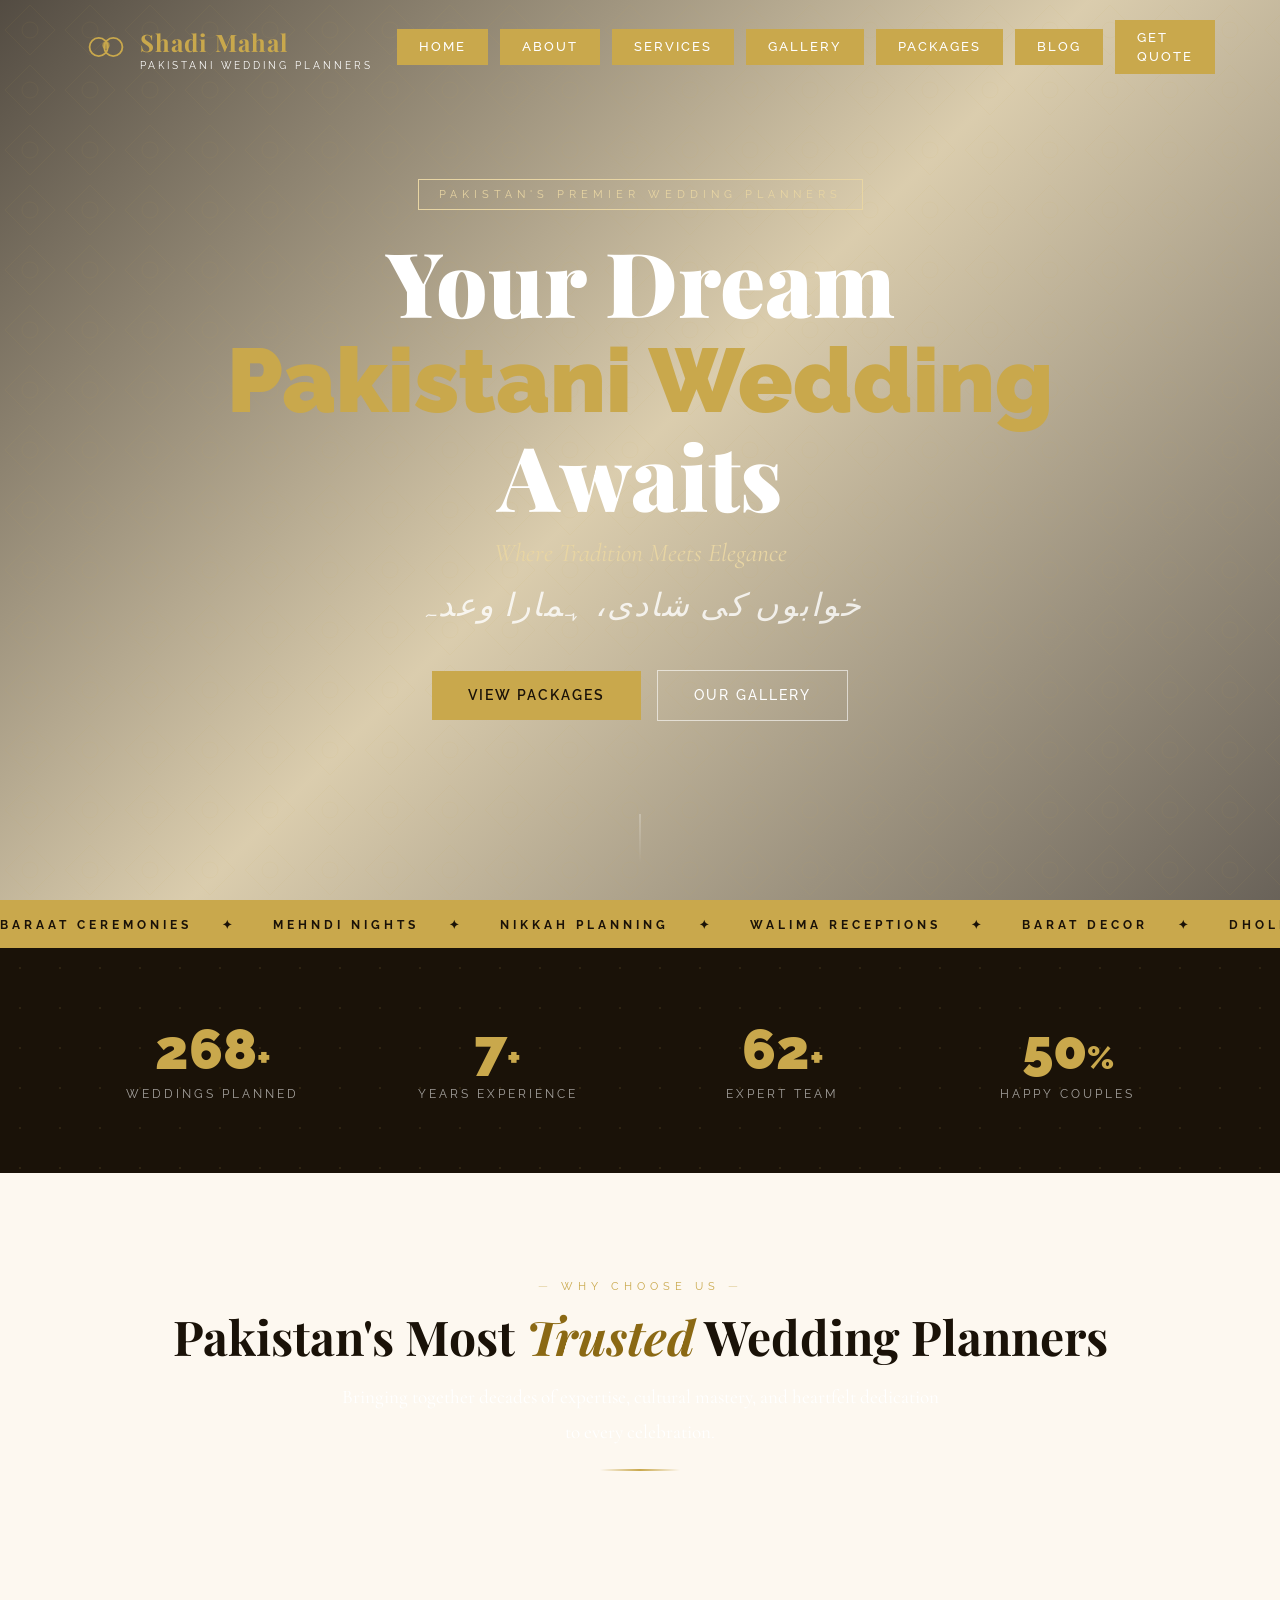
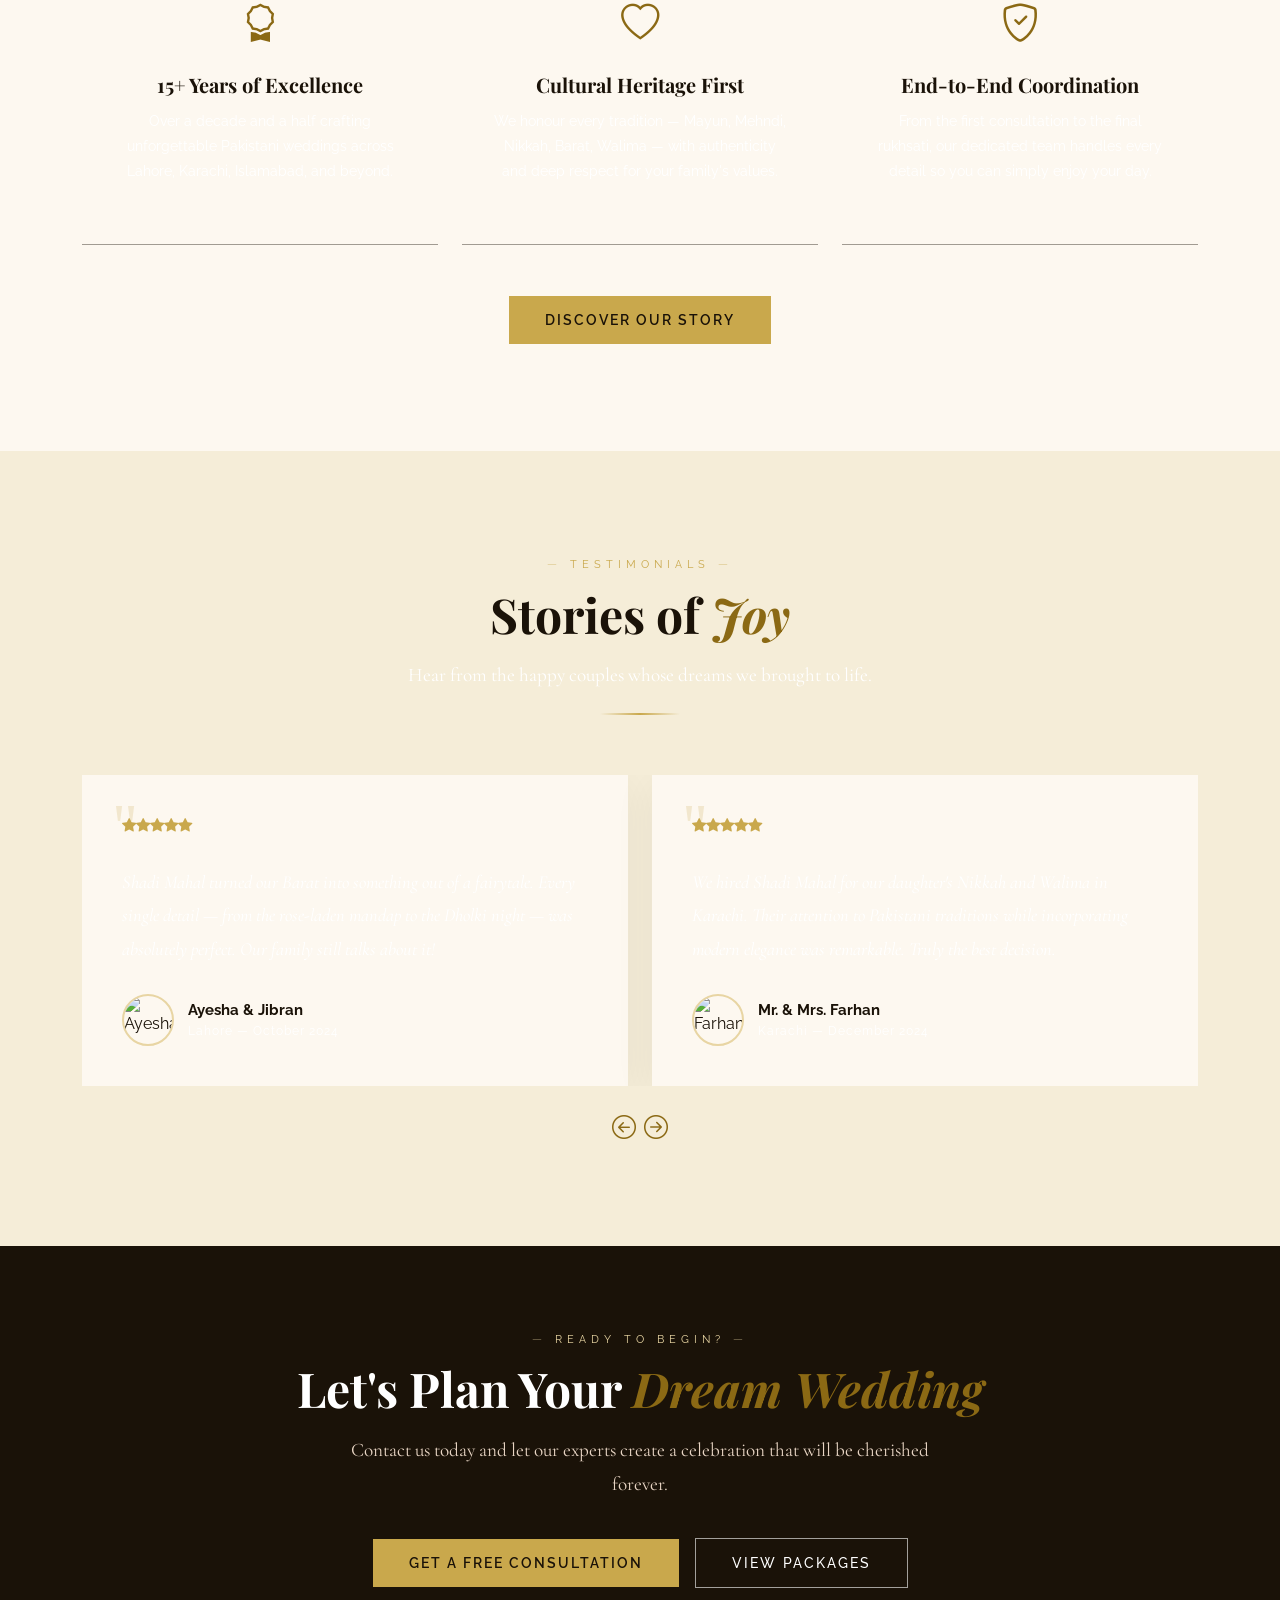
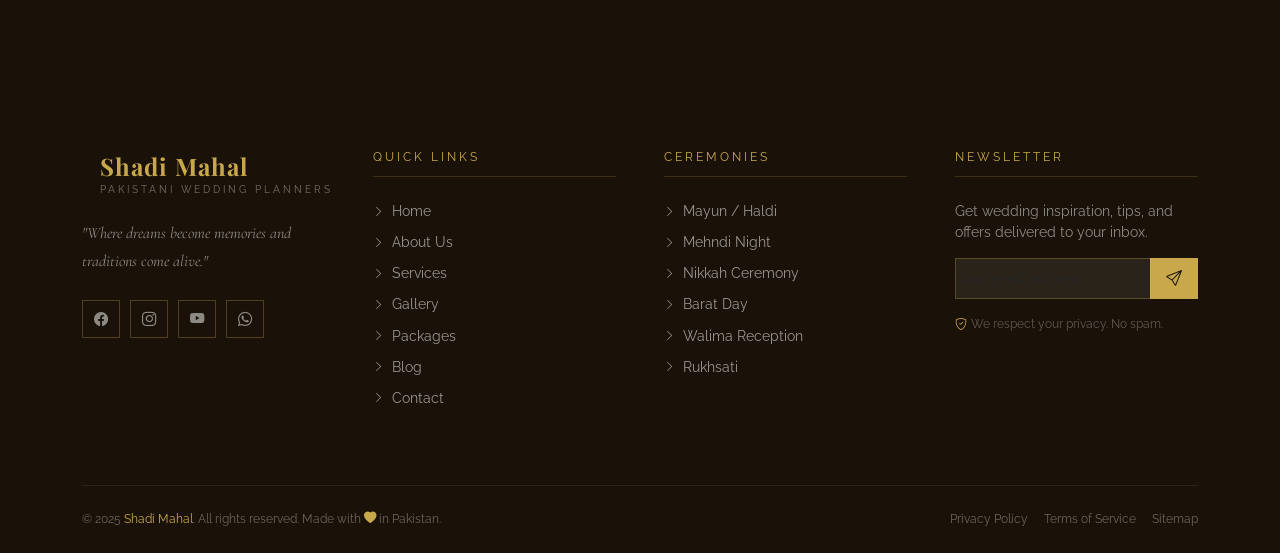
==== commit 747075c8: "done" ====
--- a/index.html
+++ b/index.html
@@ -8,6 +8,8 @@
   <link rel="stylesheet" href="https://cdn.jsdelivr.net/npm/bootstrap-icons@1.11.3/font/bootstrap-icons.min.css"/>
   <link href="https://fonts.googleapis.com/css2?family=Playfair+Display:ital,wght@0,400;0,700;0,900;1,400;1,700&family=Cormorant+Garamond:ital,wght@0,300;0,400;0,600;1,300;1,400&family=Raleway:wght@300;400;500;600;700&display=swap" rel="stylesheet"/>
   <link rel="stylesheet" href="shared.css"/>
+  <meta name="keywords" content="Wedding Planners Pakistan, wedding planners in Karachi, wedding planners near me">
+  <meta name="description" content="Luxury wedding planner in Pakistan offering complete event management, décor, catering & destination weddings. Make your dream wedding unforgettable.">
 </head>
 <body>
 
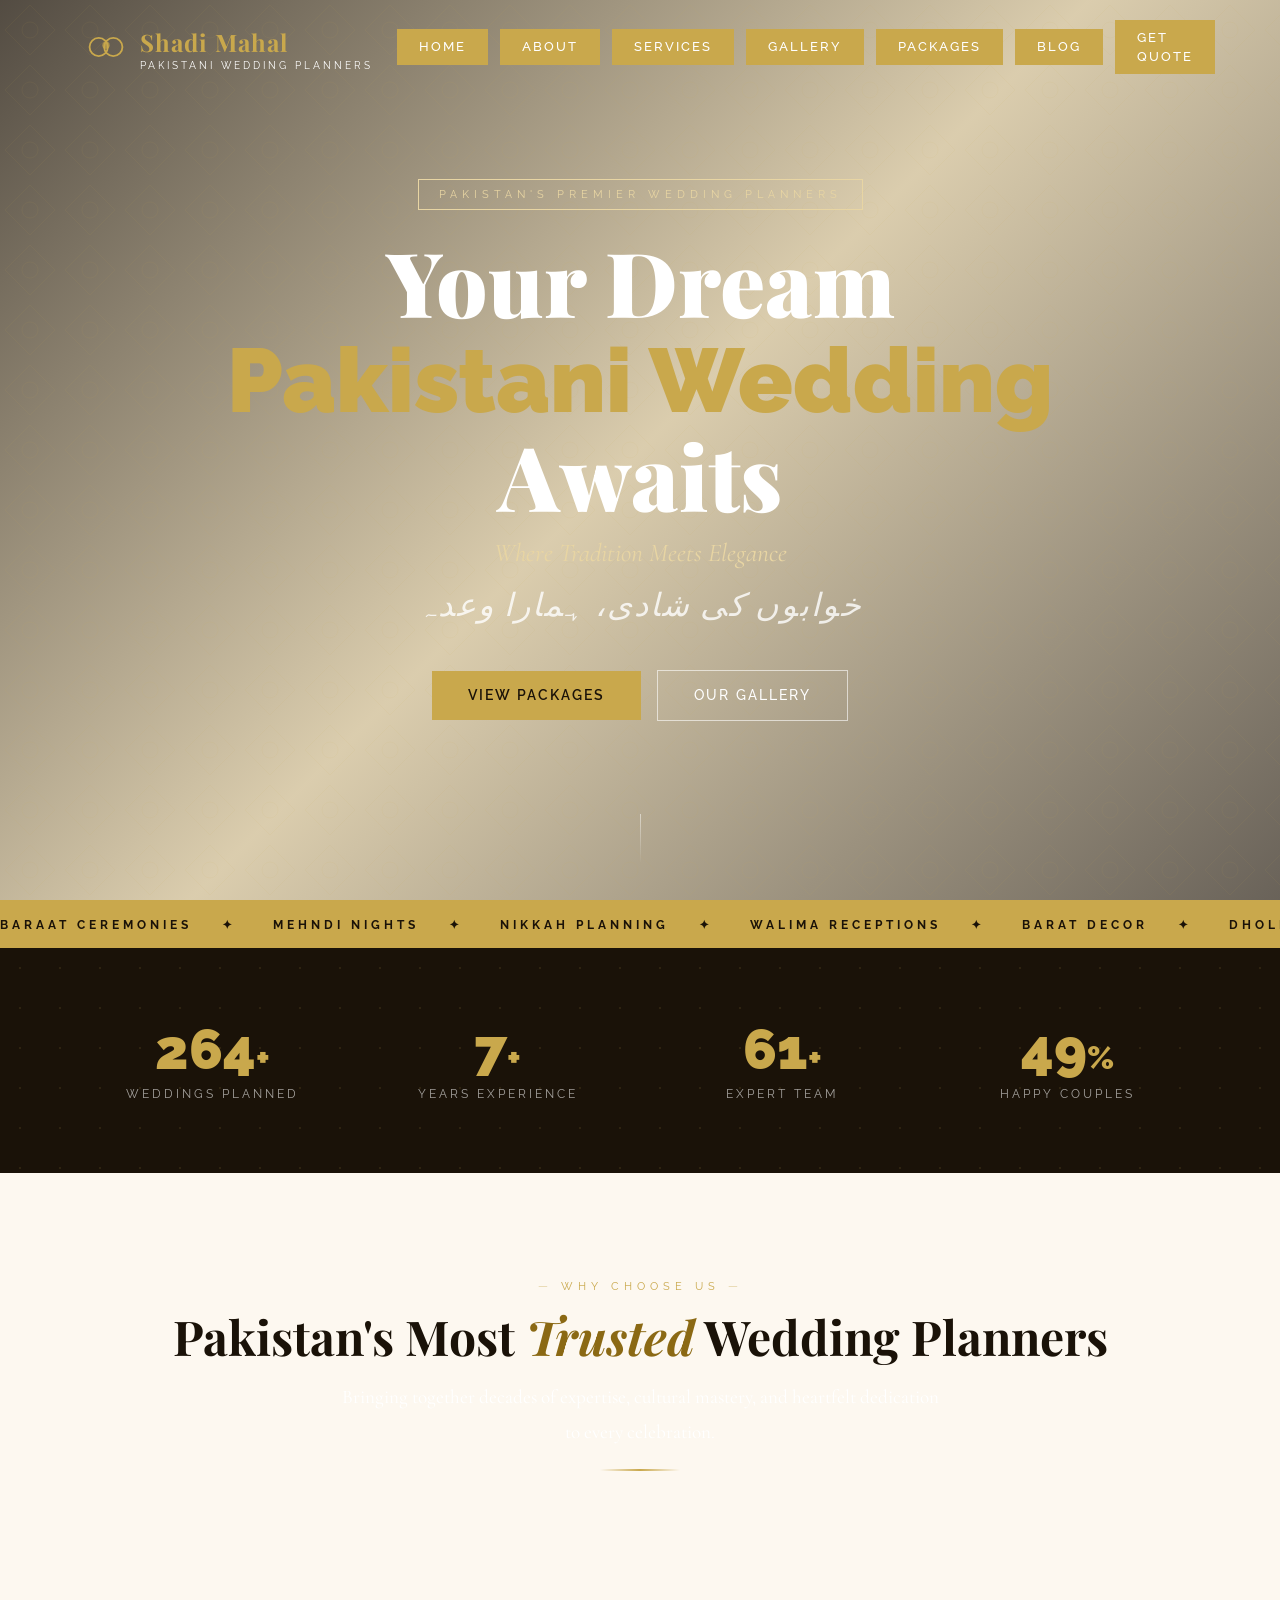
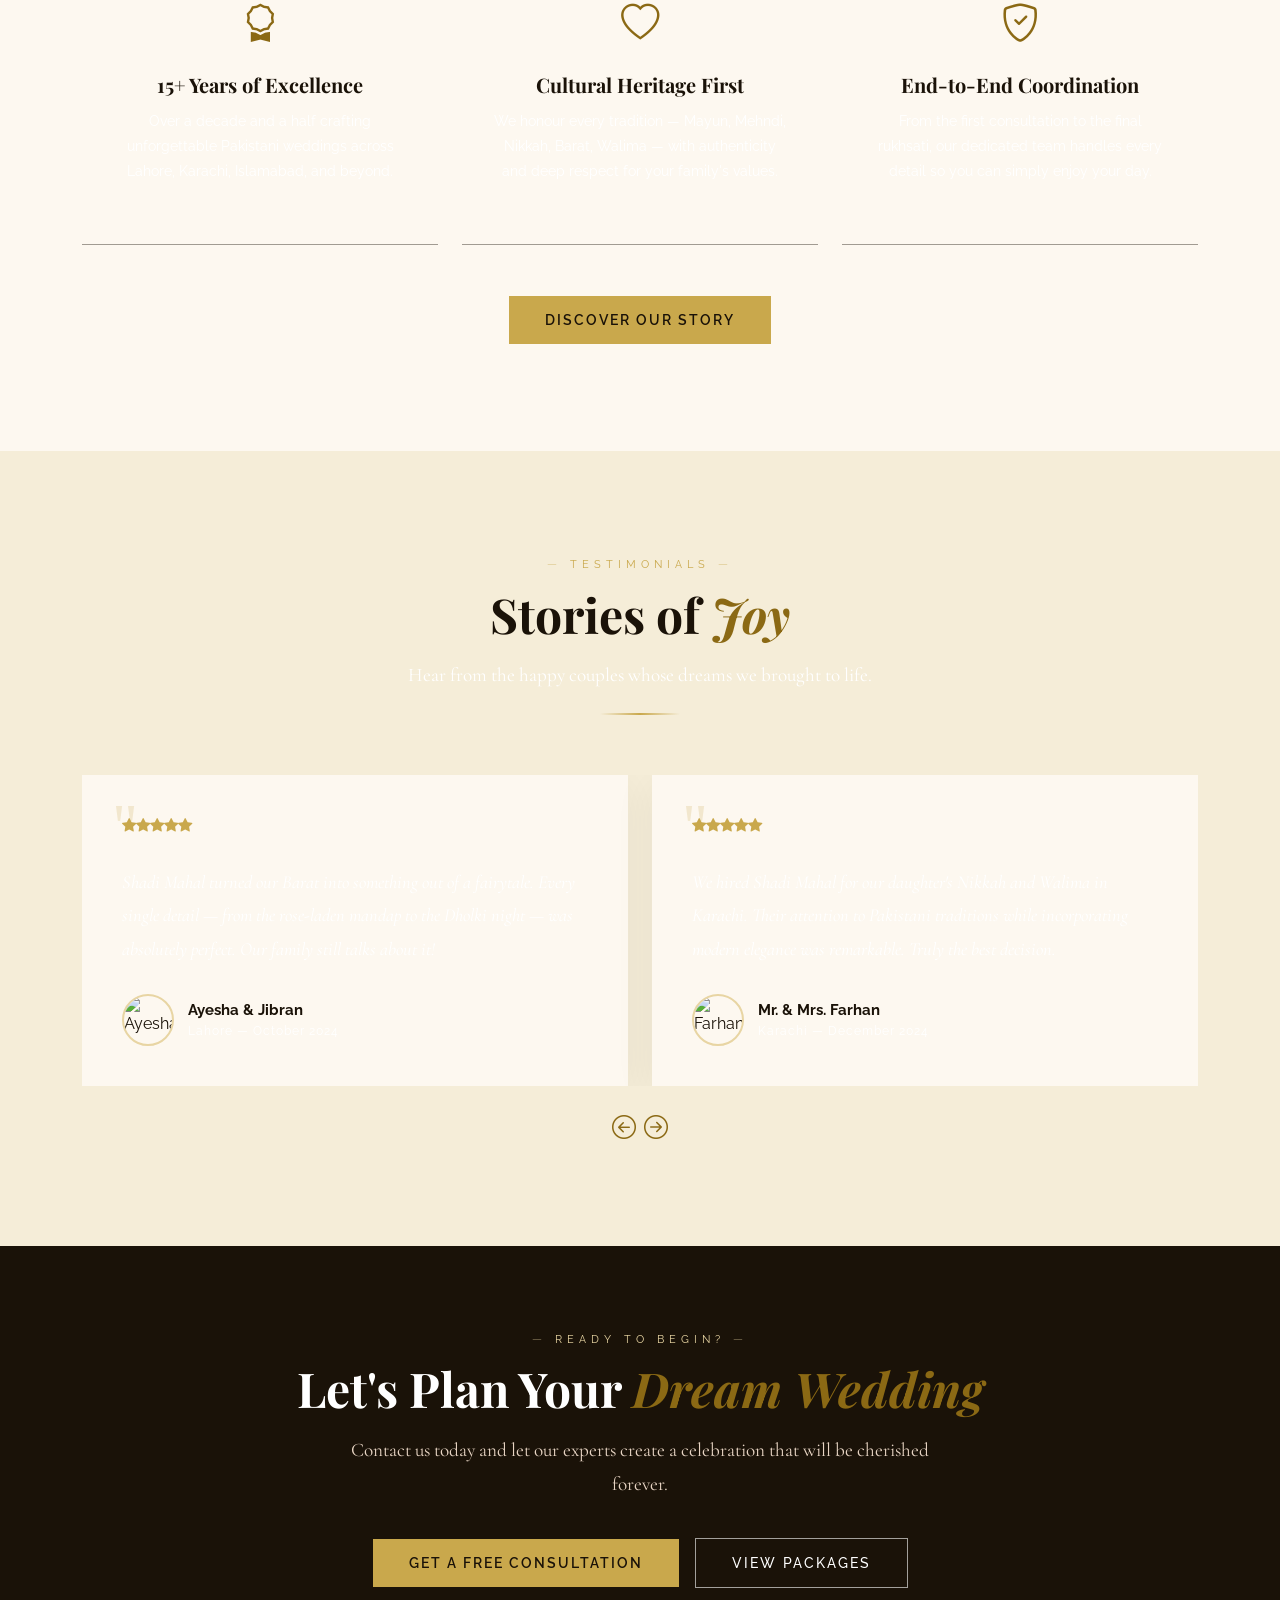
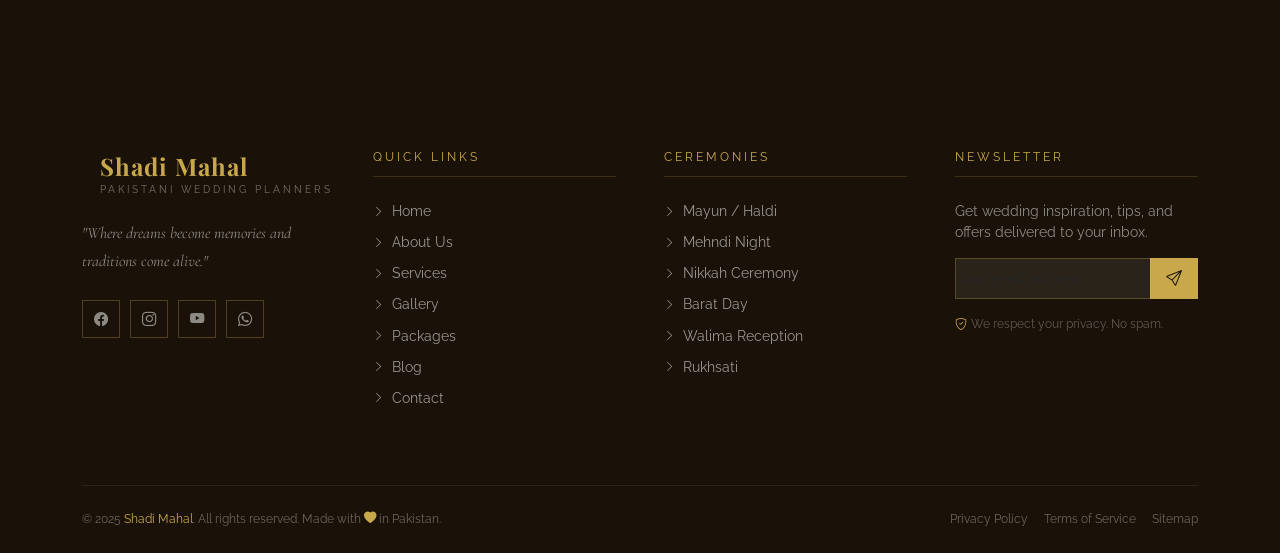
==== commit d67f4fab: "added GSC Verification" ====
--- a/index.html
+++ b/index.html
@@ -10,6 +10,7 @@
   <link rel="stylesheet" href="shared.css"/>
   <meta name="keywords" content="Wedding Planners Pakistan, wedding planners in Karachi, wedding planners near me">
   <meta name="description" content="Luxury wedding planner in Pakistan offering complete event management, décor, catering & destination weddings. Make your dream wedding unforgettable.">
+  <meta name="google-site-verification" content="8eHA-b9a996BLKfnjRh5KsUvfeS-k_L8hPFzZx-wqU4" />
 </head>
 <body>
 
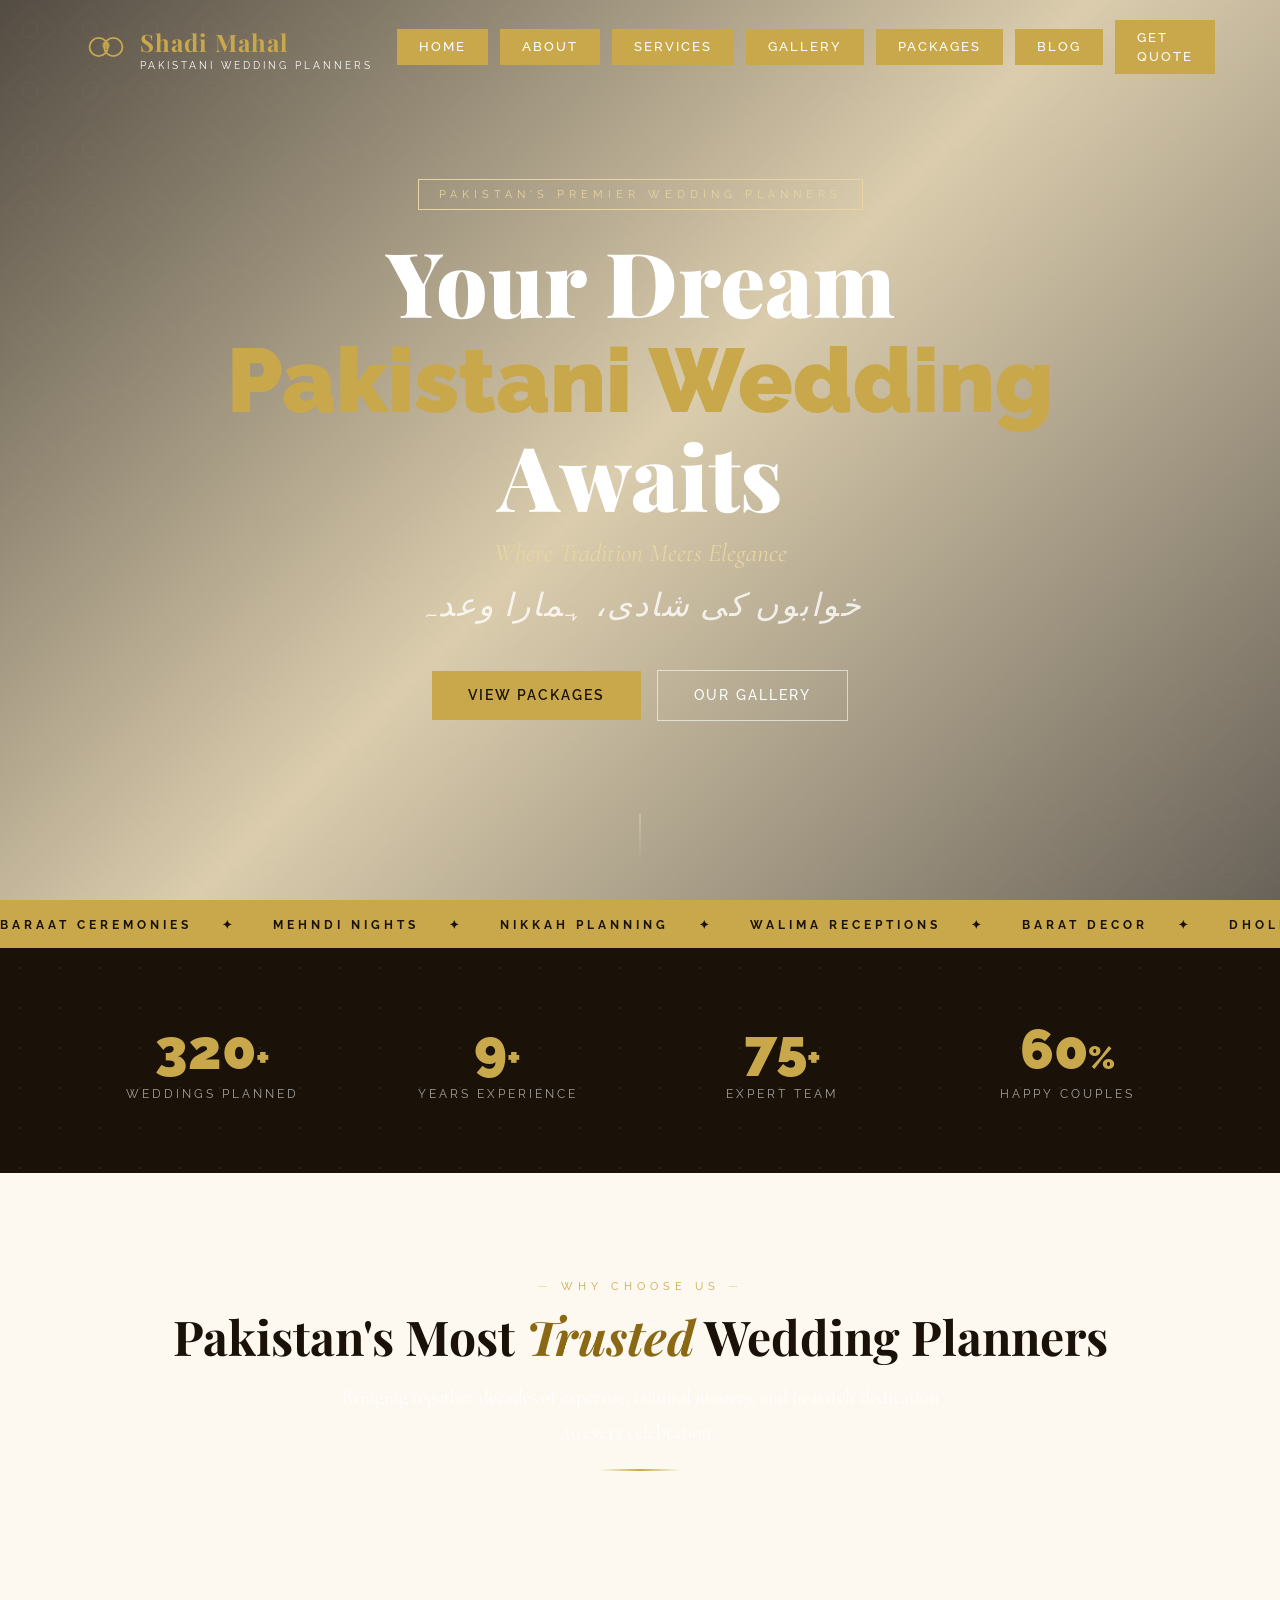
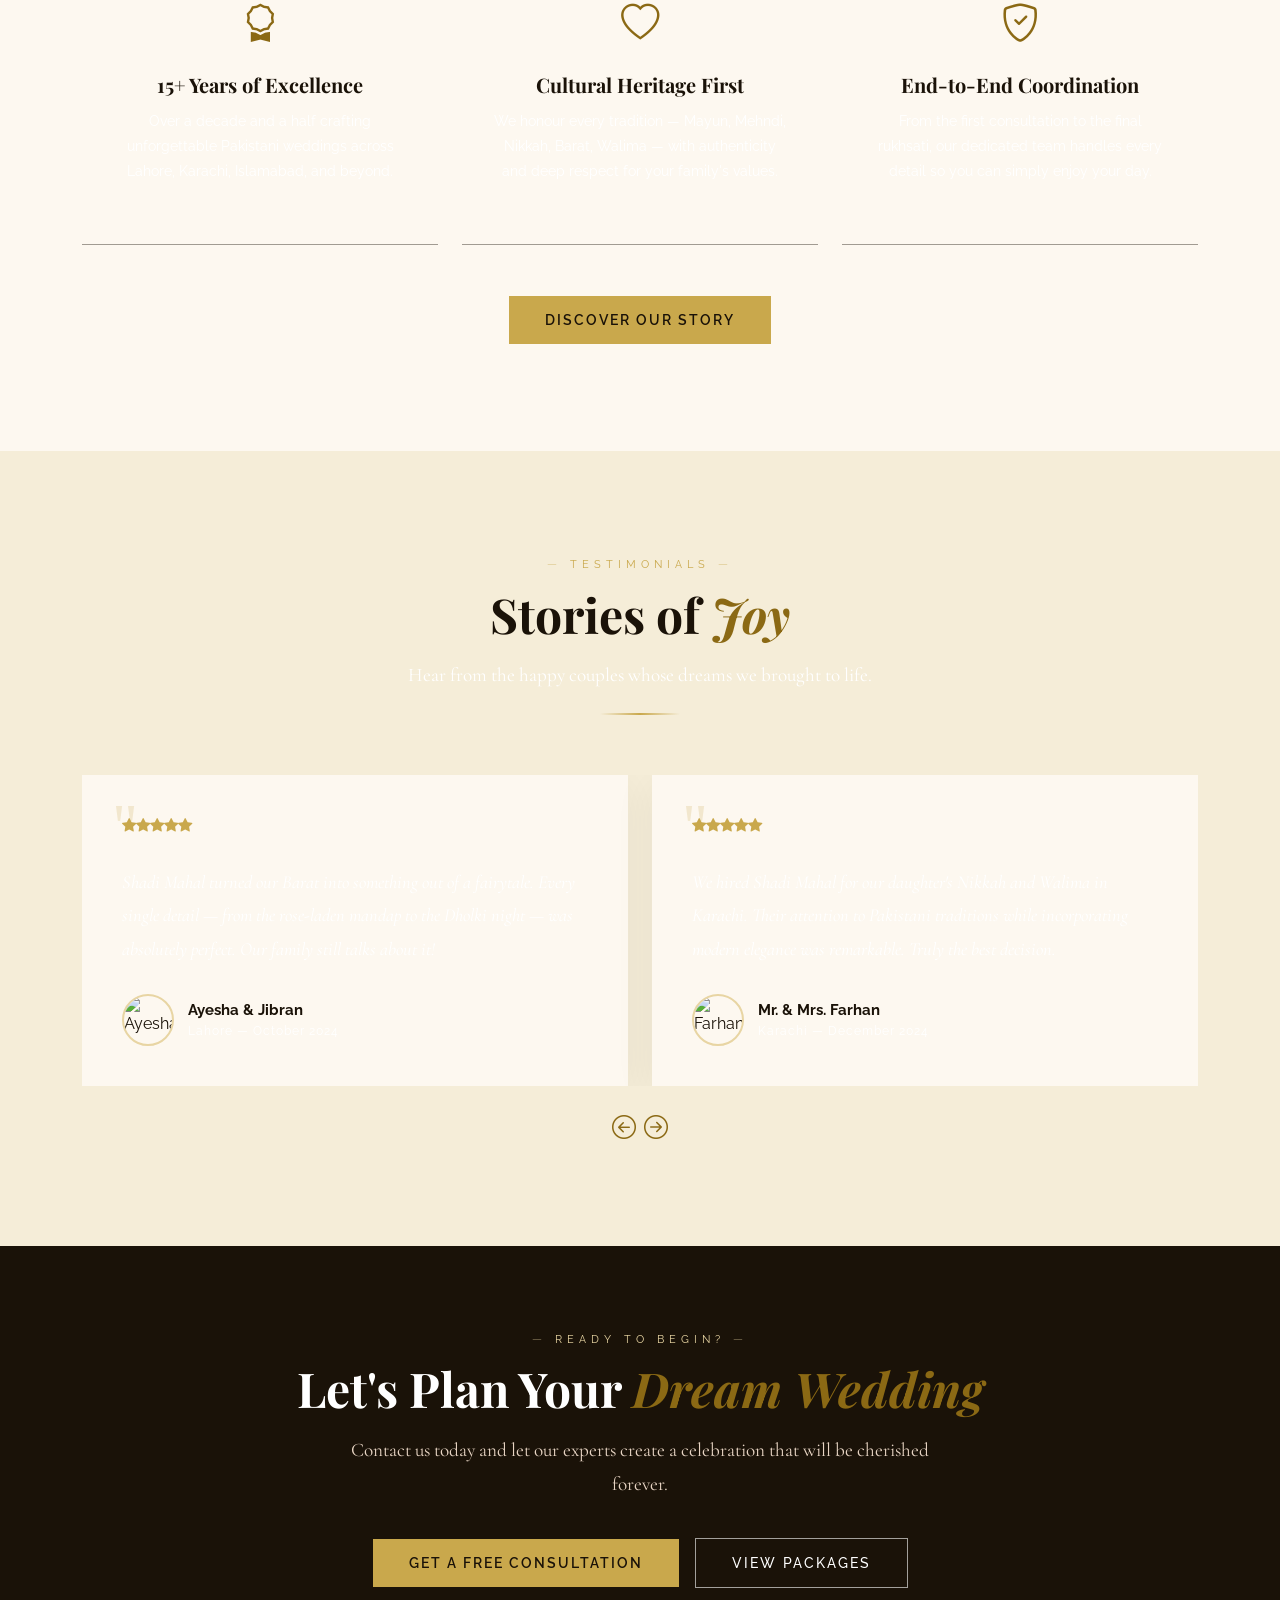
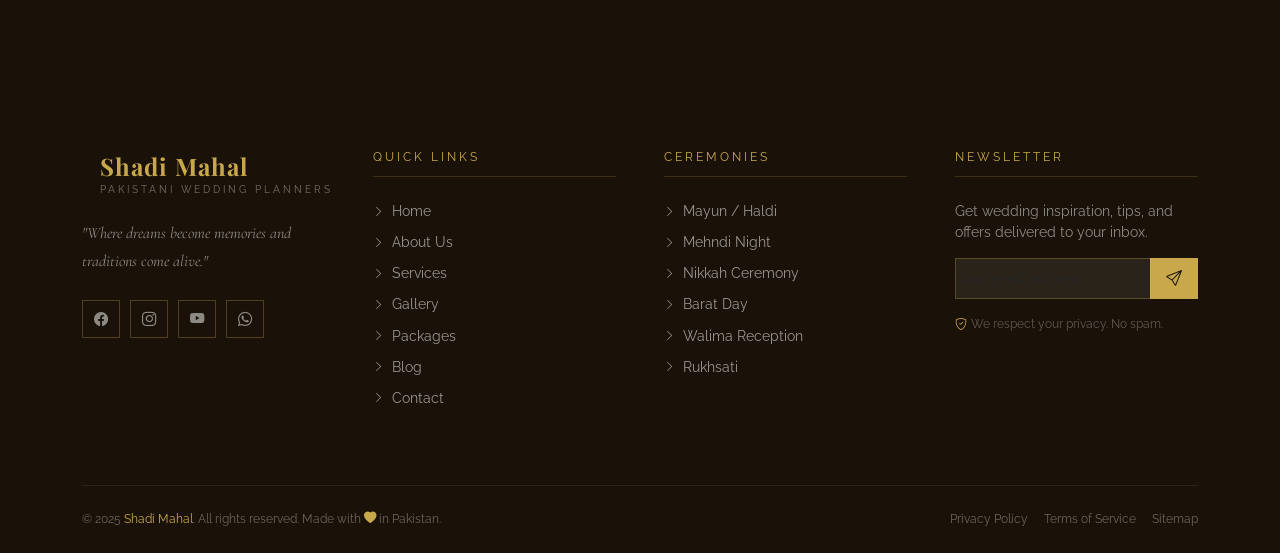
==== commit 5e66cdba: "initial" ====
--- a/index.html
+++ b/index.html
@@ -1,6 +1,15 @@
 <!DOCTYPE html>
 <html lang="en">
 <head>
+  <!-- Google tag (gtag.js) -->
+<script async src="https://www.googletagmanager.com/gtag/js?id=G-37RC0P3VH0"></script>
+<script>
+  window.dataLayer = window.dataLayer || [];
+  function gtag(){dataLayer.push(arguments);}
+  gtag('js', new Date());
+
+  gtag('config', 'G-37RC0P3VH0');
+</script>
   <meta charset="UTF-8" />
   <meta name="viewport" content="width=device-width, initial-scale=1.0"/>
   <title>Shadi Mahal – Pakistani Wedding Planner | Home</title>
